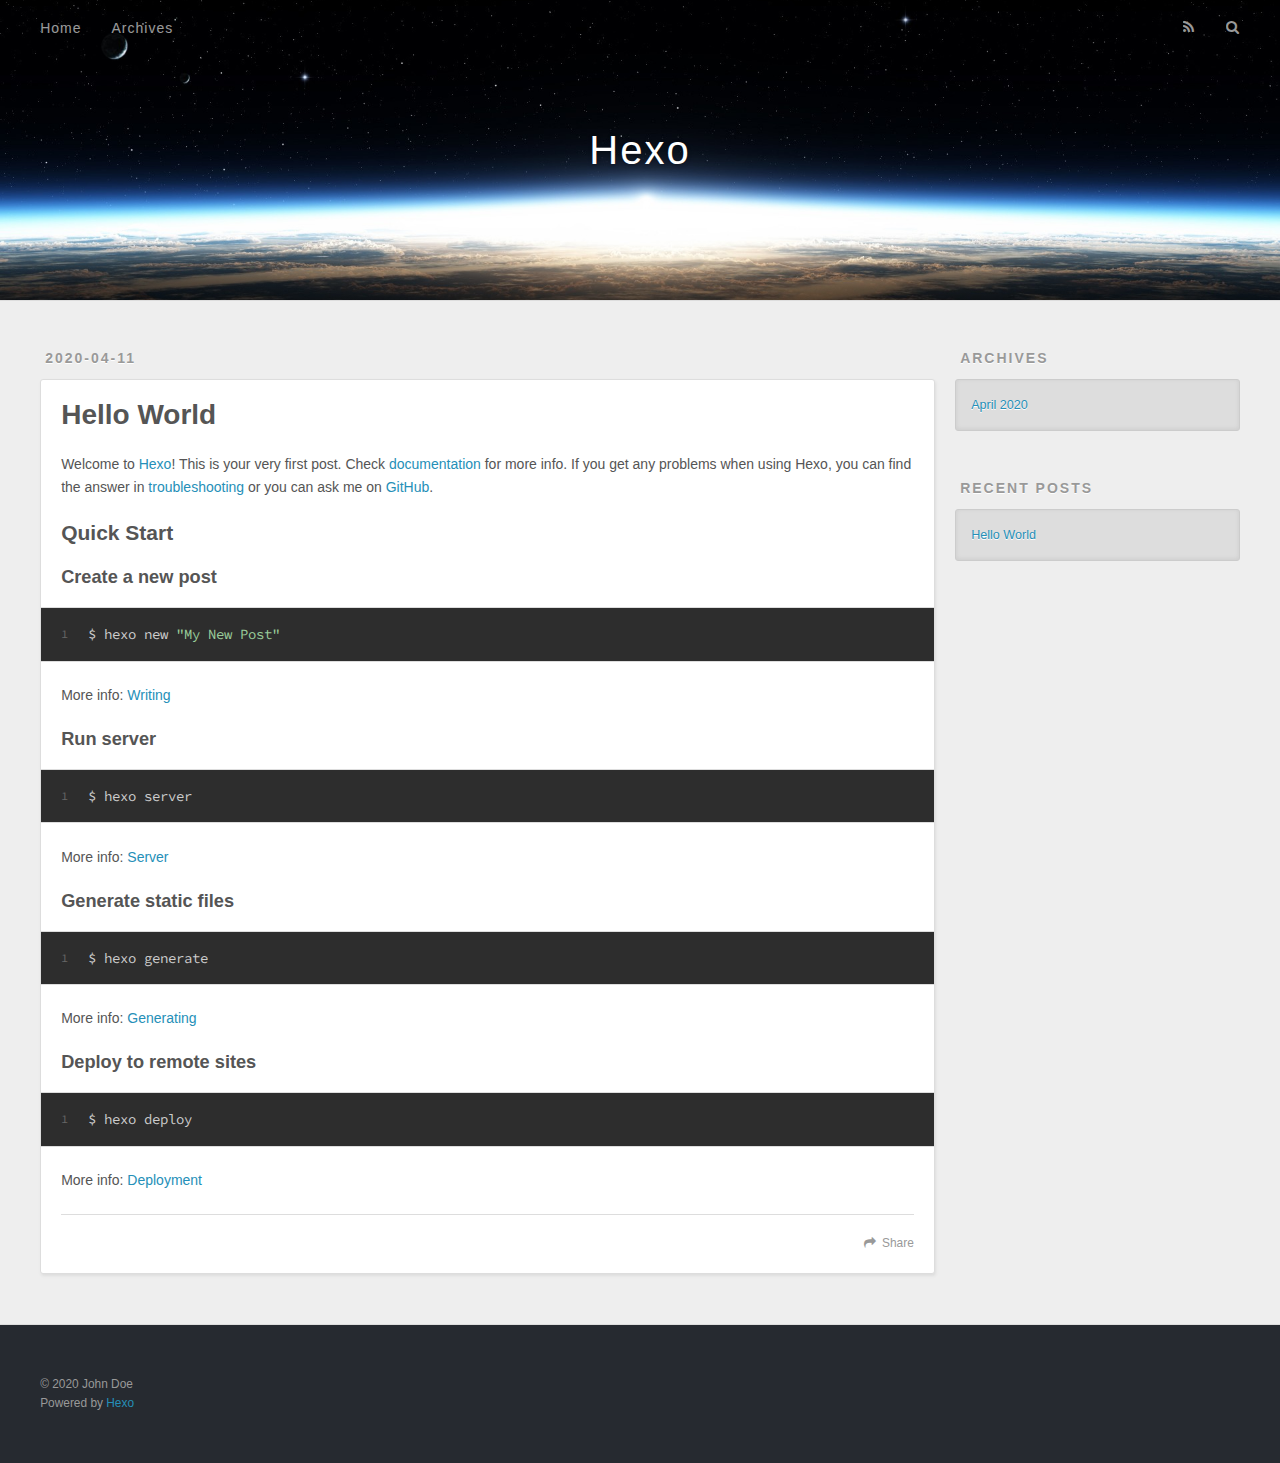
==== index.html @ d0686d0c "Site updated: 2020-04-11 19:12:44" ====
<!DOCTYPE html>
<html>
<head>
  <meta charset="utf-8">
  

  
  <title>Hexo</title>
  <meta name="viewport" content="width=device-width, initial-scale=1, maximum-scale=1">
  <meta property="og:type" content="website">
<meta property="og:title" content="Hexo">
<meta property="og:url" content="http://yoursite.com/index.html">
<meta property="og:site_name" content="Hexo">
<meta property="og:locale" content="en_US">
<meta property="article:author" content="John Doe">
<meta name="twitter:card" content="summary">
  
    <link rel="alternate" href="/atom.xml" title="Hexo" type="application/atom+xml">
  
  
    <link rel="icon" href="/favicon.png">
  
  
    <link href="//fonts.googleapis.com/css?family=Source+Code+Pro" rel="stylesheet" type="text/css">
  
  
<link rel="stylesheet" href="/css/style.css">

<meta name="generator" content="Hexo 4.2.0"></head>

<body>
  <div id="container">
    <div id="wrap">
      <header id="header">
  <div id="banner"></div>
  <div id="header-outer" class="outer">
    <div id="header-title" class="inner">
      <h1 id="logo-wrap">
        <a href="/" id="logo">Hexo</a>
      </h1>
      
    </div>
    <div id="header-inner" class="inner">
      <nav id="main-nav">
        <a id="main-nav-toggle" class="nav-icon"></a>
        
          <a class="main-nav-link" href="/">Home</a>
        
          <a class="main-nav-link" href="/archives">Archives</a>
        
      </nav>
      <nav id="sub-nav">
        
          <a id="nav-rss-link" class="nav-icon" href="/atom.xml" title="RSS Feed"></a>
        
        <a id="nav-search-btn" class="nav-icon" title="Search"></a>
      </nav>
      <div id="search-form-wrap">
        <form action="//google.com/search" method="get" accept-charset="UTF-8" class="search-form"><input type="search" name="q" class="search-form-input" placeholder="Search"><button type="submit" class="search-form-submit">&#xF002;</button><input type="hidden" name="sitesearch" value="http://yoursite.com"></form>
      </div>
    </div>
  </div>
</header>
      <div class="outer">
        <section id="main">
  
    <article id="post-hello-world" class="article article-type-post" itemscope itemprop="blogPost">
  <div class="article-meta">
    <a href="/2020/04/11/hello-world/" class="article-date">
  <time datetime="2020-04-11T10:27:02.263Z" itemprop="datePublished">2020-04-11</time>
</a>
    
  </div>
  <div class="article-inner">
    
    
      <header class="article-header">
        
  
    <h1 itemprop="name">
      <a class="article-title" href="/2020/04/11/hello-world/">Hello World</a>
    </h1>
  

      </header>
    
    <div class="article-entry" itemprop="articleBody">
      
        <p>Welcome to <a href="https://hexo.io/" target="_blank" rel="noopener">Hexo</a>! This is your very first post. Check <a href="https://hexo.io/docs/" target="_blank" rel="noopener">documentation</a> for more info. If you get any problems when using Hexo, you can find the answer in <a href="https://hexo.io/docs/troubleshooting.html" target="_blank" rel="noopener">troubleshooting</a> or you can ask me on <a href="https://github.com/hexojs/hexo/issues" target="_blank" rel="noopener">GitHub</a>.</p>
<h2 id="Quick-Start"><a href="#Quick-Start" class="headerlink" title="Quick Start"></a>Quick Start</h2><h3 id="Create-a-new-post"><a href="#Create-a-new-post" class="headerlink" title="Create a new post"></a>Create a new post</h3><figure class="highlight bash"><table><tr><td class="gutter"><pre><span class="line">1</span><br></pre></td><td class="code"><pre><span class="line">$ hexo new <span class="string">"My New Post"</span></span><br></pre></td></tr></table></figure>

<p>More info: <a href="https://hexo.io/docs/writing.html" target="_blank" rel="noopener">Writing</a></p>
<h3 id="Run-server"><a href="#Run-server" class="headerlink" title="Run server"></a>Run server</h3><figure class="highlight bash"><table><tr><td class="gutter"><pre><span class="line">1</span><br></pre></td><td class="code"><pre><span class="line">$ hexo server</span><br></pre></td></tr></table></figure>

<p>More info: <a href="https://hexo.io/docs/server.html" target="_blank" rel="noopener">Server</a></p>
<h3 id="Generate-static-files"><a href="#Generate-static-files" class="headerlink" title="Generate static files"></a>Generate static files</h3><figure class="highlight bash"><table><tr><td class="gutter"><pre><span class="line">1</span><br></pre></td><td class="code"><pre><span class="line">$ hexo generate</span><br></pre></td></tr></table></figure>

<p>More info: <a href="https://hexo.io/docs/generating.html" target="_blank" rel="noopener">Generating</a></p>
<h3 id="Deploy-to-remote-sites"><a href="#Deploy-to-remote-sites" class="headerlink" title="Deploy to remote sites"></a>Deploy to remote sites</h3><figure class="highlight bash"><table><tr><td class="gutter"><pre><span class="line">1</span><br></pre></td><td class="code"><pre><span class="line">$ hexo deploy</span><br></pre></td></tr></table></figure>

<p>More info: <a href="https://hexo.io/docs/one-command-deployment.html" target="_blank" rel="noopener">Deployment</a></p>

      
    </div>
    <footer class="article-footer">
      <a data-url="http://yoursite.com/2020/04/11/hello-world/" data-id="ck8vhc6ru00006cr75lxv7ji2" class="article-share-link">Share</a>
      
      
    </footer>
  </div>
  
</article>


  


</section>
        
          <aside id="sidebar">
  
    

  
    

  
    
  
    
  <div class="widget-wrap">
    <h3 class="widget-title">Archives</h3>
    <div class="widget">
      <ul class="archive-list"><li class="archive-list-item"><a class="archive-list-link" href="/archives/2020/04/">April 2020</a></li></ul>
    </div>
  </div>


  
    
  <div class="widget-wrap">
    <h3 class="widget-title">Recent Posts</h3>
    <div class="widget">
      <ul>
        
          <li>
            <a href="/2020/04/11/hello-world/">Hello World</a>
          </li>
        
      </ul>
    </div>
  </div>

  
</aside>
        
      </div>
      <footer id="footer">
  
  <div class="outer">
    <div id="footer-info" class="inner">
      &copy; 2020 John Doe<br>
      Powered by <a href="http://hexo.io/" target="_blank">Hexo</a>
    </div>
  </div>
</footer>
    </div>
    <nav id="mobile-nav">
  
    <a href="/" class="mobile-nav-link">Home</a>
  
    <a href="/archives" class="mobile-nav-link">Archives</a>
  
</nav>
    

<script src="//ajax.googleapis.com/ajax/libs/jquery/2.0.3/jquery.min.js"></script>


  
<link rel="stylesheet" href="/fancybox/jquery.fancybox.css">

  
<script src="/fancybox/jquery.fancybox.pack.js"></script>




<script src="/js/script.js"></script>




  </div>
</body>
</html>
---- css/style.css ----
body {
  width: 100%;
}
body:before,
body:after {
  content: "";
  display: table;
}
body:after {
  clear: both;
}
html,
body,
div,
span,
applet,
object,
iframe,
h1,
h2,
h3,
h4,
h5,
h6,
p,
blockquote,
pre,
a,
abbr,
acronym,
address,
big,
cite,
code,
del,
dfn,
em,
img,
ins,
kbd,
q,
s,
samp,
small,
strike,
strong,
sub,
sup,
tt,
var,
dl,
dt,
dd,
ol,
ul,
li,
fieldset,
form,
label,
legend,
table,
caption,
tbody,
tfoot,
thead,
tr,
th,
td {
  margin: 0;
  padding: 0;
  border: 0;
  outline: 0;
  font-weight: inherit;
  font-style: inherit;
  font-family: inherit;
  font-size: 100%;
  vertical-align: baseline;
}
body {
  line-height: 1;
  color: #000;
  background: #fff;
}
ol,
ul {
  list-style: none;
}
table {
  border-collapse: separate;
  border-spacing: 0;
  vertical-align: middle;
}
caption,
th,
td {
  text-align: left;
  font-weight: normal;
  vertical-align: middle;
}
a img {
  border: none;
}
input,
button {
  margin: 0;
  padding: 0;
}
input::-moz-focus-inner,
button::-moz-focus-inner {
  border: 0;
  padding: 0;
}
@font-face {
  font-family: FontAwesome;
  font-style: normal;
  font-weight: normal;
  src: url("fonts/fontawesome-webfont.eot?v=#4.0.3");
  src: url("fonts/fontawesome-webfont.eot?#iefix&v=#4.0.3") format("embedded-opentype"), url("fonts/fontawesome-webfont.woff?v=#4.0.3") format("woff"), url("fonts/fontawesome-webfont.ttf?v=#4.0.3") format("truetype"), url("fonts/fontawesome-webfont.svg#fontawesomeregular?v=#4.0.3") format("svg");
}
html,
body,
#container {
  height: 100%;
}
body {
  background: #eee;
  font: 14px -apple-system, BlinkMacSystemFont, "Segoe UI", "Roboto", "Oxygen", "Ubuntu", "Cantarell", "Fira Sans", "Droid Sans", "Helvetica Neue", sans-serif;
  -webkit-text-size-adjust: 100%;
}
.outer {
  max-width: 1220px;
  margin: 0 auto;
  padding: 0 20px;
}
.outer:before,
.outer:after {
  content: "";
  display: table;
}
.outer:after {
  clear: both;
}
.inner {
  display: inline;
  float: left;
  width: 98.33333333333333%;
  margin: 0 0.833333333333333%;
}
.left,
.alignleft {
  float: left;
}
.right,
.alignright {
  float: right;
}
.clear {
  clear: both;
}
#container {
  position: relative;
}
.mobile-nav-on {
  overflow: hidden;
}
#wrap {
  height: 100%;
  width: 100%;
  position: absolute;
  top: 0;
  left: 0;
  -webkit-transition: 0.2s ease-out;
  -moz-transition: 0.2s ease-out;
  -ms-transition: 0.2s ease-out;
  transition: 0.2s ease-out;
  z-index: 1;
  background: #eee;
}
.mobile-nav-on #wrap {
  left: 280px;
}
@media screen and (min-width: 768px) {
  #main {
    display: inline;
    float: left;
    width: 73.33333333333333%;
    margin: 0 0.833333333333333%;
  }
}
.article-date,
.article-category-link,
.archive-year,
.widget-title {
  text-decoration: none;
  text-transform: uppercase;
  letter-spacing: 2px;
  color: #999;
  margin-bottom: 1em;
  margin-left: 5px;
  line-height: 1em;
  text-shadow: 0 1px #fff;
  font-weight: bold;
}
.article-inner,
.archive-article-inner {
  background: #fff;
  -webkit-box-shadow: 1px 2px 3px #ddd;
  box-shadow: 1px 2px 3px #ddd;
  border: 1px solid #ddd;
  border-radius: 3px;
}
.article-entry h1,
.widget h1 {
  font-size: 2em;
}
.article-entry h2,
.widget h2 {
  font-size: 1.5em;
}
.article-entry h3,
.widget h3 {
  font-size: 1.3em;
}
.article-entry h4,
.widget h4 {
  font-size: 1.2em;
}
.article-entry h5,
.widget h5 {
  font-size: 1em;
}
.article-entry h6,
.widget h6 {
  font-size: 1em;
  color: #999;
}
.article-entry hr,
.widget hr {
  border: 1px dashed #ddd;
}
.article-entry strong,
.widget strong {
  font-weight: bold;
}
.article-entry em,
.widget em,
.article-entry cite,
.widget cite {
  font-style: italic;
}
.article-entry sup,
.widget sup,
.article-entry sub,
.widget sub {
  font-size: 0.75em;
  line-height: 0;
  position: relative;
  vertical-align: baseline;
}
.article-entry sup,
.widget sup {
  top: -0.5em;
}
.article-entry sub,
.widget sub {
  bottom: -0.2em;
}
.article-entry small,
.widget small {
  font-size: 0.85em;
}
.article-entry acronym,
.widget acronym,
.article-entry abbr,
.widget abbr {
  border-bottom: 1px dotted;
}
.article-entry ul,
.widget ul,
.article-entry ol,
.widget ol,
.article-entry dl,
.widget dl {
  margin: 0 20px;
  line-height: 1.6em;
}
.article-entry ul ul,
.widget ul ul,
.article-entry ol ul,
.widget ol ul,
.article-entry ul ol,
.widget ul ol,
.article-entry ol ol,
.widget ol ol {
  margin-top: 0;
  margin-bottom: 0;
}
.article-entry ul,
.widget ul {
  list-style: disc;
}
.article-entry ol,
.widget ol {
  list-style: decimal;
}
.article-entry dt,
.widget dt {
  font-weight: bold;
}
#header {
  height: 300px;
  position: relative;
  border-bottom: 1px solid #ddd;
}
#header:before,
#header:after {
  content: "";
  position: absolute;
  left: 0;
  right: 0;
  height: 40px;
}
#header:before {
  top: 0;
  background: -webkit-linear-gradient(rgba(0,0,0,0.2), transparent);
  background: -moz-linear-gradient(rgba(0,0,0,0.2), transparent);
  background: -ms-linear-gradient(rgba(0,0,0,0.2), transparent);
  background: linear-gradient(rgba(0,0,0,0.2), transparent);
}
#header:after {
  bottom: 0;
  background: -webkit-linear-gradient(transparent, rgba(0,0,0,0.2));
  background: -moz-linear-gradient(transparent, rgba(0,0,0,0.2));
  background: -ms-linear-gradient(transparent, rgba(0,0,0,0.2));
  background: linear-gradient(transparent, rgba(0,0,0,0.2));
}
#header-outer {
  height: 100%;
  position: relative;
}
#header-inner {
  position: relative;
  overflow: hidden;
}
#banner {
  position: absolute;
  top: 0;
  left: 0;
  width: 100%;
  height: 100%;
  background: url("images/banner.jpg") center #000;
  -webkit-background-size: cover;
  -moz-background-size: cover;
  background-size: cover;
  z-index: -1;
}
#header-title {
  text-align: center;
  height: 40px;
  position: absolute;
  top: 50%;
  left: 0;
  margin-top: -20px;
}
#logo,
#subtitle {
  text-decoration: none;
  color: #fff;
  font-weight: 300;
  text-shadow: 0 1px 4px rgba(0,0,0,0.3);
}
#logo {
  font-size: 40px;
  line-height: 40px;
  letter-spacing: 2px;
}
#subtitle {
  font-size: 16px;
  line-height: 16px;
  letter-spacing: 1px;
}
#subtitle-wrap {
  margin-top: 16px;
}
#main-nav {
  float: left;
  margin-left: -15px;
}
.nav-icon,
.main-nav-link {
  float: left;
  color: #fff;
  opacity: 0.6;
  text-decoration: none;
  text-shadow: 0 1px rgba(0,0,0,0.2);
  -webkit-transition: opacity 0.2s;
  -moz-transition: opacity 0.2s;
  -ms-transition: opacity 0.2s;
  transition: opacity 0.2s;
  display: block;
  padding: 20px 15px;
}
.nav-icon:hover,
.main-nav-link:hover {
  opacity: 1;
}
.nav-icon {
  font-family: FontAwesome;
  text-align: center;
  font-size: 14px;
  width: 14px;
  height: 14px;
  padding: 20px 15px;
  position: relative;
  cursor: pointer;
}
.main-nav-link {
  font-weight: 300;
  letter-spacing: 1px;
}
@media screen and (max-width: 479px) {
  .main-nav-link {
    display: none;
  }
}
#main-nav-toggle {
  display: none;
}
#main-nav-toggle:before {
  content: "\f0c9";
}
@media screen and (max-width: 479px) {
  #main-nav-toggle {
    display: block;
  }
}
#sub-nav {
  float: right;
  margin-right: -15px;
}
#nav-rss-link:before {
  content: "\f09e";
}
#nav-search-btn:before {
  content: "\f002";
}
#search-form-wrap {
  position: absolute;
  top: 15px;
  width: 150px;
  height: 30px;
  right: -150px;
  opacity: 0;
  -webkit-transition: 0.2s ease-out;
  -moz-transition: 0.2s ease-out;
  -ms-transition: 0.2s ease-out;
  transition: 0.2s ease-out;
}
#search-form-wrap.on {
  opacity: 1;
  right: 0;
}
@media screen and (max-width: 479px) {
  #search-form-wrap {
    width: 100%;
    right: -100%;
  }
}
.search-form {
  position: absolute;
  top: 0;
  left: 0;
  right: 0;
  background: #fff;
  padding: 5px 15px;
  border-radius: 15px;
  -webkit-box-shadow: 0 0 10px rgba(0,0,0,0.3);
  box-shadow: 0 0 10px rgba(0,0,0,0.3);
}
.search-form-input {
  border: none;
  background: none;
  color: #555;
  width: 100%;
  font: 13px -apple-system, BlinkMacSystemFont, "Segoe UI", "Roboto", "Oxygen", "Ubuntu", "Cantarell", "Fira Sans", "Droid Sans", "Helvetica Neue", sans-serif;
  outline: none;
}
.search-form-input::-webkit-search-results-decoration,
.search-form-input::-webkit-search-cancel-button {
  -webkit-appearance: none;
}
.search-form-submit {
  position: absolute;
  top: 50%;
  right: 10px;
  margin-top: -7px;
  font: 13px FontAwesome;
  border: none;
  background: none;
  color: #bbb;
  cursor: pointer;
}
.search-form-submit:hover,
.search-form-submit:focus {
  color: #777;
}
.article {
  margin: 50px 0;
}
.article-inner {
  overflow: hidden;
}
.article-meta:before,
.article-meta:after {
  content: "";
  display: table;
}
.article-meta:after {
  clear: both;
}
.article-date {
  float: left;
}
.article-category {
  float: left;
  line-height: 1em;
  color: #ccc;
  text-shadow: 0 1px #fff;
  margin-left: 8px;
}
.article-category:before {
  content: "\2022";
}
.article-category-link {
  margin: 0 12px 1em;
}
.article-header {
  padding: 20px 20px 0;
}
.article-title {
  text-decoration: none;
  font-size: 2em;
  font-weight: bold;
  color: #555;
  line-height: 1.1em;
  -webkit-transition: color 0.2s;
  -moz-transition: color 0.2s;
  -ms-transition: color 0.2s;
  transition: color 0.2s;
}
a.article-title:hover {
  color: #258fb8;
}
.article-entry {
  color: #555;
  padding: 0 20px;
}
.article-entry:before,
.article-entry:after {
  content: "";
  display: table;
}
.article-entry:after {
  clear: both;
}
.article-entry p,
.article-entry table {
  line-height: 1.6em;
  margin: 1.6em 0;
}
.article-entry h1,
.article-entry h2,
.article-entry h3,
.article-entry h4,
.article-entry h5,
.article-entry h6 {
  font-weight: bold;
}
.article-entry h1,
.article-entry h2,
.article-entry h3,
.article-entry h4,
.article-entry h5,
.article-entry h6 {
  line-height: 1.1em;
  margin: 1.1em 0;
}
.article-entry a {
  color: #258fb8;
  text-decoration: none;
}
.article-entry a:hover {
  text-decoration: underline;
}
.article-entry ul,
.article-entry ol,
.article-entry dl {
  margin-top: 1.6em;
  margin-bottom: 1.6em;
}
.article-entry img,
.article-entry video {
  max-width: 100%;
  height: auto;
  display: block;
  margin: auto;
}
.article-entry iframe {
  border: none;
}
.article-entry table {
  width: 100%;
  border-collapse: collapse;
  border-spacing: 0;
}
.article-entry th {
  font-weight: bold;
  border-bottom: 3px solid #ddd;
  padding-bottom: 0.5em;
}
.article-entry td {
  border-bottom: 1px solid #ddd;
  padding: 10px 0;
}
.article-entry blockquote {
  font-family: Georgia, "Times New Roman", serif;
  font-size: 1.4em;
  margin: 1.6em 20px;
  text-align: center;
}
.article-entry blockquote footer {
  font-size: 14px;
  margin: 1.6em 0;
  font-family: -apple-system, BlinkMacSystemFont, "Segoe UI", "Roboto", "Oxygen", "Ubuntu", "Cantarell", "Fira Sans", "Droid Sans", "Helvetica Neue", sans-serif;
}
.article-entry blockquote footer cite:before {
  content: "—";
  padding: 0 0.5em;
}
.article-entry .pullquote {
  text-align: left;
  width: 45%;
  margin: 0;
}
.article-entry .pullquote.left {
  margin-left: 0.5em;
  margin-right: 1em;
}
.article-entry .pullquote.right {
  margin-right: 0.5em;
  margin-left: 1em;
}
.article-entry .caption {
  color: #999;
  display: block;
  font-size: 0.9em;
  margin-top: 0.5em;
  position: relative;
  text-align: center;
}
.article-entry .video-container {
  position: relative;
  padding-top: 56.25%;
  height: 0;
  overflow: hidden;
}
.article-entry .video-container iframe,
.article-entry .video-container object,
.article-entry .video-container embed {
  position: absolute;
  top: 0;
  left: 0;
  width: 100%;
  height: 100%;
  margin-top: 0;
}
.article-more-link a {
  display: inline-block;
  line-height: 1em;
  padding: 6px 15px;
  border-radius: 15px;
  background: #eee;
  color: #999;
  text-shadow: 0 1px #fff;
  text-decoration: none;
}
.article-more-link a:hover {
  background: #258fb8;
  color: #fff;
  text-decoration: none;
  text-shadow: 0 1px #1e7293;
}
.article-footer {
  font-size: 0.85em;
  line-height: 1.6em;
  border-top: 1px solid #ddd;
  padding-top: 1.6em;
  margin: 0 20px 20px;
}
.article-footer:before,
.article-footer:after {
  content: "";
  display: table;
}
.article-footer:after {
  clear: both;
}
.article-footer a {
  color: #999;
  text-decoration: none;
}
.article-footer a:hover {
  color: #555;
}
.article-tag-list-item {
  float: left;
  margin-right: 10px;
}
.article-tag-list-link:before {
  content: "#";
}
.article-comment-link {
  float: right;
}
.article-comment-link:before {
  content: "\f075";
  font-family: FontAwesome;
  padding-right: 8px;
}
.article-share-link {
  cursor: pointer;
  float: right;
  margin-left: 20px;
}
.article-share-link:before {
  content: "\f064";
  font-family: FontAwesome;
  padding-right: 6px;
}
#article-nav {
  position: relative;
}
#article-nav:before,
#article-nav:after {
  content: "";
  display: table;
}
#article-nav:after {
  clear: both;
}
@media screen and (min-width: 768px) {
  #article-nav {
    margin: 50px 0;
  }
  #article-nav:before {
    width: 8px;
    height: 8px;
    position: absolute;
    top: 50%;
    left: 50%;
    margin-top: -4px;
    margin-left: -4px;
    content: "";
    border-radius: 50%;
    background: #ddd;
    -webkit-box-shadow: 0 1px 2px #fff;
    box-shadow: 0 1px 2px #fff;
  }
}
.article-nav-link-wrap {
  text-decoration: none;
  text-shadow: 0 1px #fff;
  color: #999;
  -webkit-box-sizing: border-box;
  -moz-box-sizing: border-box;
  box-sizing: border-box;
  margin-top: 50px;
  text-align: center;
  display: block;
}
.article-nav-link-wrap:hover {
  color: #555;
}
@media screen and (min-width: 768px) {
  .article-nav-link-wrap {
    width: 50%;
    margin-top: 0;
  }
}
@media screen and (min-width: 768px) {
  #article-nav-newer {
    float: left;
    text-align: right;
    padding-right: 20px;
  }
}
@media screen and (min-width: 768px) {
  #article-nav-older {
    float: right;
    text-align: left;
    padding-left: 20px;
  }
}
.article-nav-caption {
  text-transform: uppercase;
  letter-spacing: 2px;
  color: #ddd;
  line-height: 1em;
  font-weight: bold;
}
#article-nav-newer .article-nav-caption {
  margin-right: -2px;
}
.article-nav-title {
  font-size: 0.85em;
  line-height: 1.6em;
  margin-top: 0.5em;
}
.article-share-box {
  position: absolute;
  display: none;
  background: #fff;
  -webkit-box-shadow: 1px 2px 10px rgba(0,0,0,0.2);
  box-shadow: 1px 2px 10px rgba(0,0,0,0.2);
  border-radius: 3px;
  margin-left: -145px;
  overflow: hidden;
  z-index: 1;
}
.article-share-box.on {
  display: block;
}
.article-share-input {
  width: 100%;
  background: none;
  -webkit-box-sizing: border-box;
  -moz-box-sizing: border-box;
  box-sizing: border-box;
  font: 14px -apple-system, BlinkMacSystemFont, "Segoe UI", "Roboto", "Oxygen", "Ubuntu", "Cantarell", "Fira Sans", "Droid Sans", "Helvetica Neue", sans-serif;
  padding: 0 15px;
  color: #555;
  outline: none;
  border: 1px solid #ddd;
  border-radius: 3px 3px 0 0;
  height: 36px;
  line-height: 36px;
}
.article-share-links {
  background: #eee;
}
.article-share-links:before,
.article-share-links:after {
  content: "";
  display: table;
}
.article-share-links:after {
  clear: both;
}
.article-share-twitter,
.article-share-facebook,
.article-share-pinterest,
.article-share-google {
  width: 50px;
  height: 36px;
  display: block;
  float: left;
  position: relative;
  color: #999;
  text-shadow: 0 1px #fff;
}
.article-share-twitter:before,
.article-share-facebook:before,
.article-share-pinterest:before,
.article-share-google:before {
  font-size: 20px;
  font-family: FontAwesome;
  width: 20px;
  height: 20px;
  position: absolute;
  top: 50%;
  left: 50%;
  margin-top: -10px;
  margin-left: -10px;
  text-align: center;
}
.article-share-twitter:hover,
.article-share-facebook:hover,
.article-share-pinterest:hover,
.article-share-google:hover {
  color: #fff;
}
.article-share-twitter:before {
  content: "\f099";
}
.article-share-twitter:hover {
  background: #00aced;
  text-shadow: 0 1px #008abe;
}
.article-share-facebook:before {
  content: "\f09a";
}
.article-share-facebook:hover {
  background: #3b5998;
  text-shadow: 0 1px #2f477a;
}
.article-share-pinterest:before {
  content: "\f0d2";
}
.article-share-pinterest:hover {
  background: #cb2027;
  text-shadow: 0 1px #a21a1f;
}
.article-share-google:before {
  content: "\f0d5";
}
.article-share-google:hover {
  background: #dd4b39;
  text-shadow: 0 1px #be3221;
}
.article-gallery {
  background: #000;
  position: relative;
}
.article-gallery-photos {
  position: relative;
  overflow: hidden;
}
.article-gallery-img {
  display: none;
  max-width: 100%;
}
.article-gallery-img:first-child {
  display: block;
}
.article-gallery-img.loaded {
  position: absolute;
  display: block;
}
.article-gallery-img img {
  display: block;
  max-width: 100%;
  margin: 0 auto;
}
#comments {
  background: #fff;
  -webkit-box-shadow: 1px 2px 3px #ddd;
  box-shadow: 1px 2px 3px #ddd;
  padding: 20px;
  border: 1px solid #ddd;
  border-radius: 3px;
  margin: 50px 0;
}
#comments a {
  color: #258fb8;
}
.archives-wrap {
  margin: 50px 0;
}
.archives:before,
.archives:after {
  content: "";
  display: table;
}
.archives:after {
  clear: both;
}
.archive-year-wrap {
  margin-bottom: 1em;
}
.archives {
  -webkit-column-gap: 10px;
  -moz-column-gap: 10px;
  column-gap: 10px;
}
@media screen and (min-width: 480px) and (max-width: 767px) {
  .archives {
    -webkit-column-count: 2;
    -moz-column-count: 2;
    column-count: 2;
  }
}
@media screen and (min-width: 768px) {
  .archives {
    -webkit-column-count: 3;
    -moz-column-count: 3;
    column-count: 3;
  }
}
.archive-article {
  -webkit-column-break-inside: avoid;
  page-break-inside: avoid;
  overflow: hidden;
  break-inside: avoid-column;
}
.archive-article-inner {
  padding: 10px;
  margin-bottom: 15px;
}
.archive-article-title {
  text-decoration: none;
  font-weight: bold;
  color: #555;
  -webkit-transition: color 0.2s;
  -moz-transition: color 0.2s;
  -ms-transition: color 0.2s;
  transition: color 0.2s;
  line-height: 1.6em;
}
.archive-article-title:hover {
  color: #258fb8;
}
.archive-article-footer {
  margin-top: 1em;
}
.archive-article-date {
  color: #999;
  text-decoration: none;
  font-size: 0.85em;
  line-height: 1em;
  margin-bottom: 0.5em;
  display: block;
}
#page-nav {
  margin: 50px auto;
  background: #fff;
  -webkit-box-shadow: 1px 2px 3px #ddd;
  box-shadow: 1px 2px 3px #ddd;
  border: 1px solid #ddd;
  border-radius: 3px;
  text-align: center;
  color: #999;
  overflow: hidden;
}
#page-nav:before,
#page-nav:after {
  content: "";
  display: table;
}
#page-nav:after {
  clear: both;
}
#page-nav a,
#page-nav span {
  padding: 10px 20px;
  line-height: 1;
  height: 2ex;
}
#page-nav a {
  color: #999;
  text-decoration: none;
}
#page-nav a:hover {
  background: #999;
  color: #fff;
}
#page-nav .prev {
  float: left;
}
#page-nav .next {
  float: right;
}
#page-nav .page-number {
  display: inline-block;
}
@media screen and (max-width: 479px) {
  #page-nav .page-number {
    display: none;
  }
}
#page-nav .current {
  color: #555;
  font-weight: bold;
}
#page-nav .space {
  color: #ddd;
}
#footer {
  background: #262a30;
  padding: 50px 0;
  border-top: 1px solid #ddd;
  color: #999;
}
#footer a {
  color: #258fb8;
  text-decoration: none;
}
#footer a:hover {
  text-decoration: underline;
}
#footer-info {
  line-height: 1.6em;
  font-size: 0.85em;
}
.article-entry pre,
.article-entry .highlight {
  background: #2d2d2d;
  margin: 0 -20px;
  padding: 15px 20px;
  border-style: solid;
  border-color: #ddd;
  border-width: 1px 0;
  overflow: auto;
  color: #ccc;
  line-height: 22.400000000000002px;
}
.article-entry .highlight .gutter pre,
.article-entry .gist .gist-file .gist-data .line-numbers {
  color: #666;
  font-size: 0.85em;
}
.article-entry pre,
.article-entry code {
  font-family: "Source Code Pro", Consolas, Monaco, Menlo, Consolas, monospace;
}
.article-entry code {
  background: #eee;
  text-shadow: 0 1px #fff;
  padding: 0 0.3em;
}
.article-entry pre code {
  background: none;
  text-shadow: none;
  padding: 0;
}
.article-entry .highlight pre {
  border: none;
  margin: 0;
  padding: 0;
}
.article-entry .highlight table {
  margin: 0;
  width: auto;
}
.article-entry .highlight td {
  border: none;
  padding: 0;
}
.article-entry .highlight figcaption {
  font-size: 0.85em;
  color: #999;
  line-height: 1em;
  margin-bottom: 1em;
}
.article-entry .highlight figcaption:before,
.article-entry .highlight figcaption:after {
  content: "";
  display: table;
}
.article-entry .highlight figcaption:after {
  clear: both;
}
.article-entry .highlight figcaption a {
  float: right;
}
.article-entry .highlight .gutter pre {
  text-align: right;
  padding-right: 20px;
}
.article-entry .highlight .line {
  height: 22.400000000000002px;
}
.article-entry .highlight .line.marked {
  background: #515151;
}
.article-entry .gist {
  margin: 0 -20px;
  border-style: solid;
  border-color: #ddd;
  border-width: 1px 0;
  background: #2d2d2d;
  padding: 15px 20px 15px 0;
}
.article-entry .gist .gist-file {
  border: none;
  font-family: "Source Code Pro", Consolas, Monaco, Menlo, Consolas, monospace;
  margin: 0;
}
.article-entry .gist .gist-file .gist-data {
  background: none;
  border: none;
}
.article-entry .gist .gist-file .gist-data .line-numbers {
  background: none;
  border: none;
  padding: 0 20px 0 0;
}
.article-entry .gist .gist-file .gist-data .line-data {
  padding: 0 !important;
}
.article-entry .gist .gist-file .highlight {
  margin: 0;
  padding: 0;
  border: none;
}
.article-entry .gist .gist-file .gist-meta {
  background: #2d2d2d;
  color: #999;
  font: 0.85em -apple-system, BlinkMacSystemFont, "Segoe UI", "Roboto", "Oxygen", "Ubuntu", "Cantarell", "Fira Sans", "Droid Sans", "Helvetica Neue", sans-serif;
  text-shadow: 0 0;
  padding: 0;
  margin-top: 1em;
  margin-left: 20px;
}
.article-entry .gist .gist-file .gist-meta a {
  color: #258fb8;
  font-weight: normal;
}
.article-entry .gist .gist-file .gist-meta a:hover {
  text-decoration: underline;
}
pre .comment,
pre .title {
  color: #999;
}
pre .variable,
pre .attribute,
pre .tag,
pre .regexp,
pre .ruby .constant,
pre .xml .tag .title,
pre .xml .pi,
pre .xml .doctype,
pre .html .doctype,
pre .css .id,
pre .css .class,
pre .css .pseudo {
  color: #f2777a;
}
pre .number,
pre .preprocessor,
pre .built_in,
pre .literal,
pre .params,
pre .constant {
  color: #f99157;
}
pre .class,
pre .ruby .class .title,
pre .css .rules .attribute {
  color: #9c9;
}
pre .string,
pre .value,
pre .inheritance,
pre .header,
pre .ruby .symbol,
pre .xml .cdata {
  color: #9c9;
}
pre .css .hexcolor {
  color: #6cc;
}
pre .function,
pre .python .decorator,
pre .python .title,
pre .ruby .function .title,
pre .ruby .title .keyword,
pre .perl .sub,
pre .javascript .title,
pre .coffeescript .title {
  color: #69c;
}
pre .keyword,
pre .javascript .function {
  color: #c9c;
}
@media screen and (max-width: 479px) {
  #mobile-nav {
    position: absolute;
    top: 0;
    left: 0;
    width: 280px;
    height: 100%;
    background: #191919;
    border-right: 1px solid #fff;
  }
}
@media screen and (max-width: 479px) {
  .mobile-nav-link {
    display: block;
    color: #999;
    text-decoration: none;
    padding: 15px 20px;
    font-weight: bold;
  }
  .mobile-nav-link:hover {
    color: #fff;
  }
}
@media screen and (min-width: 768px) {
  #sidebar {
    display: inline;
    float: left;
    width: 23.333333333333332%;
    margin: 0 0.833333333333333%;
  }
}
.widget-wrap {
  margin: 50px 0;
}
.widget {
  color: #777;
  text-shadow: 0 1px #fff;
  background: #ddd;
  -webkit-box-shadow: 0 -1px 4px #ccc inset;
  box-shadow: 0 -1px 4px #ccc inset;
  border: 1px solid #ccc;
  padding: 15px;
  border-radius: 3px;
}
.widget a {
  color: #258fb8;
  text-decoration: none;
}
.widget a:hover {
  text-decoration: underline;
}
.widget ul ul,
.widget ol ul,
.widget dl ul,
.widget ul ol,
.widget ol ol,
.widget dl ol,
.widget ul dl,
.widget ol dl,
.widget dl dl {
  margin-left: 15px;
  list-style: disc;
}
.widget {
  line-height: 1.6em;
  word-wrap: break-word;
  font-size: 0.9em;
}
.widget ul,
.widget ol {
  list-style: none;
  margin: 0;
}
.widget ul ul,
.widget ol ul,
.widget ul ol,
.widget ol ol {
  margin: 0 20px;
}
.widget ul ul,
.widget ol ul {
  list-style: disc;
}
.widget ul ol,
.widget ol ol {
  list-style: decimal;
}
.category-list-count,
.tag-list-count,
.archive-list-count {
  padding-left: 5px;
  color: #999;
  font-size: 0.85em;
}
.category-list-count:before,
.tag-list-count:before,
.archive-list-count:before {
  content: "(";
}
.category-list-count:after,
.tag-list-count:after,
.archive-list-count:after {
  content: ")";
}
.tagcloud a {
  margin-right: 5px;
  display: inline-block;
}
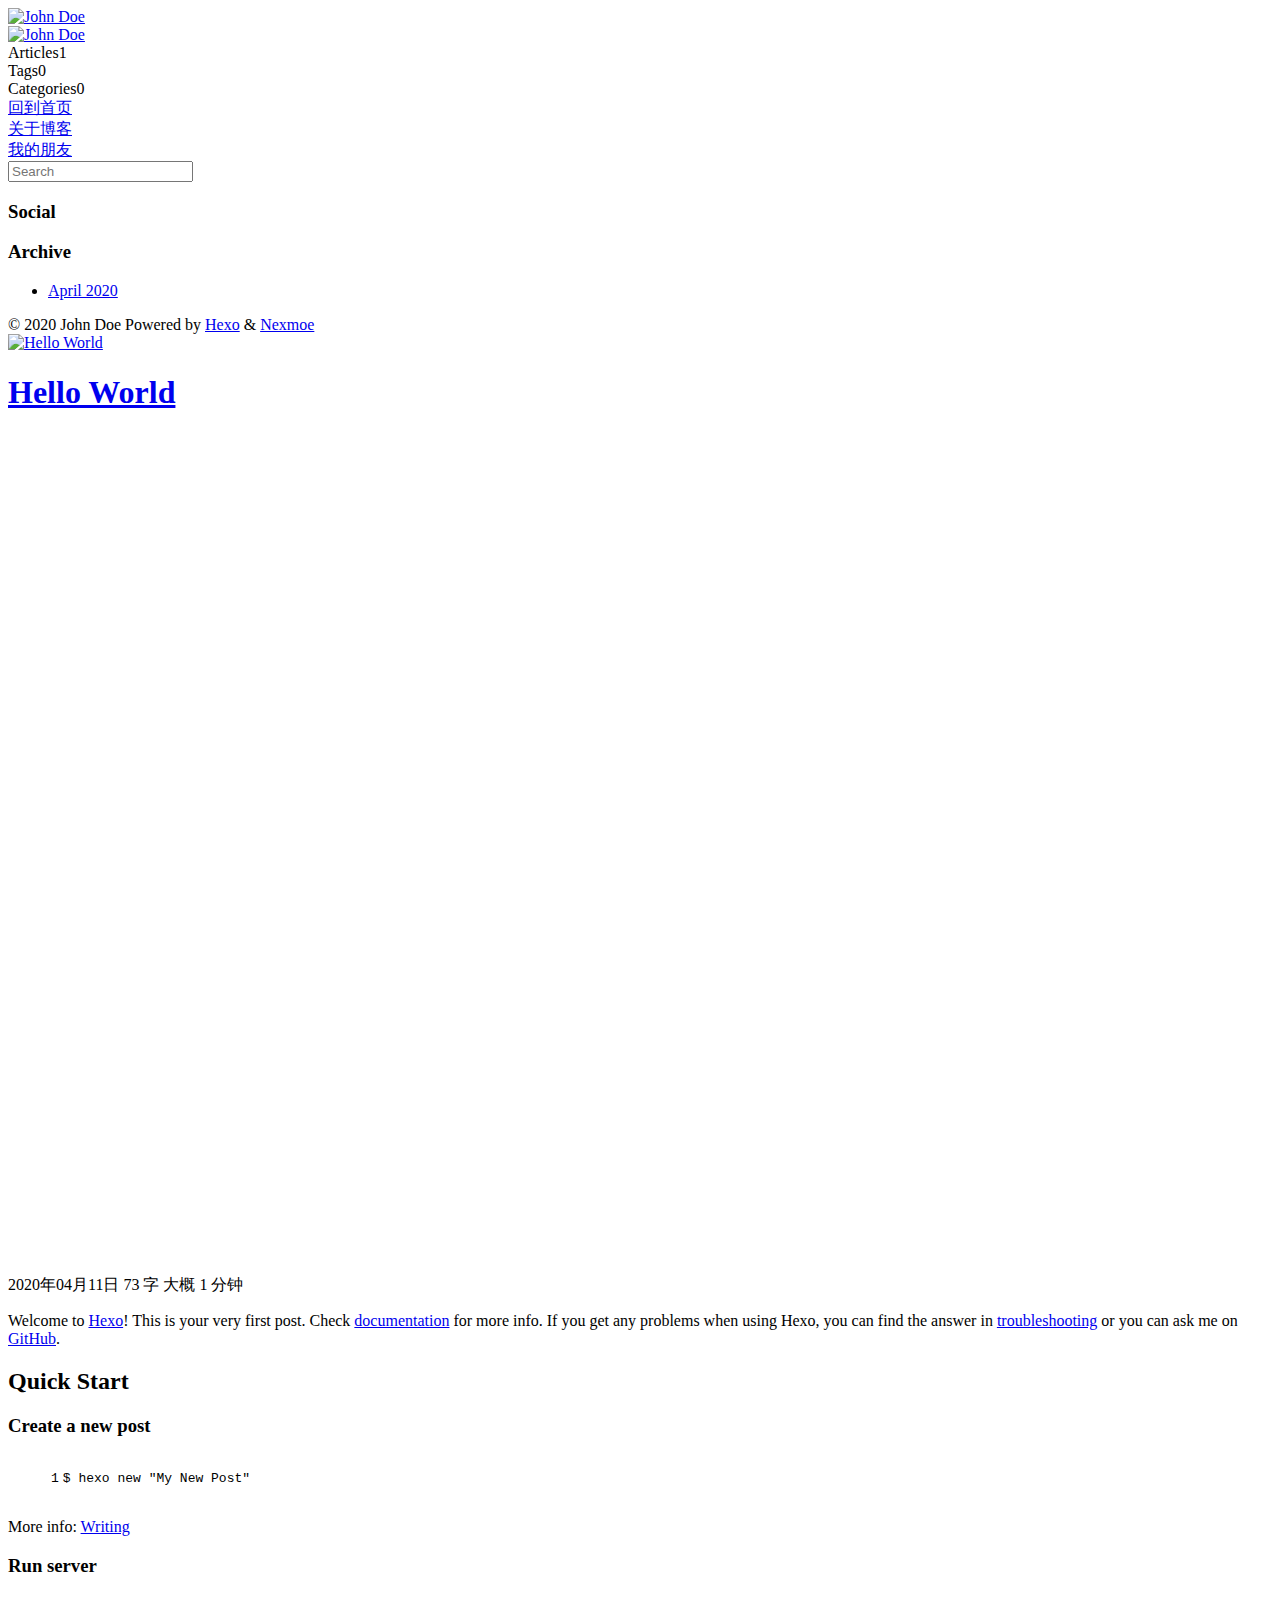
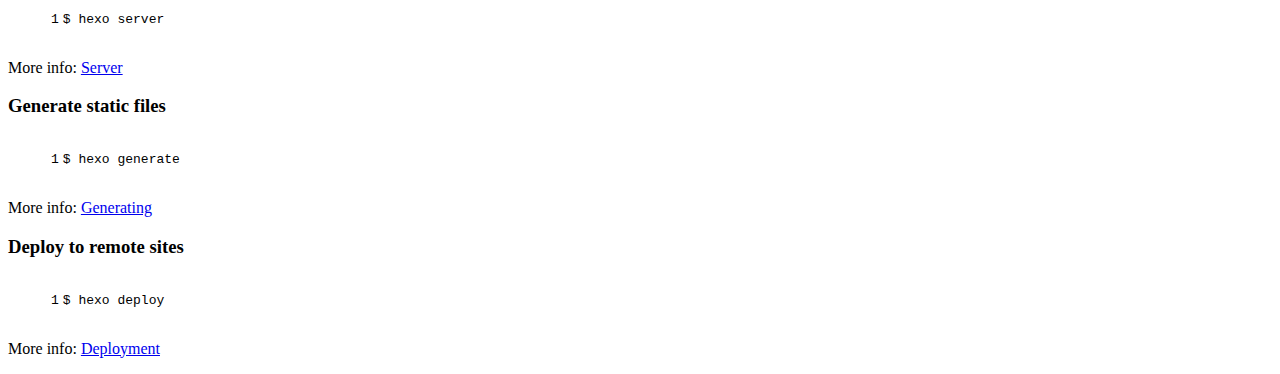
==== commit 1e931645: "Site updated: 2020-04-11 21:08:13" ====
--- a/index.html
+++ b/index.html
@@ -1,12 +1,17 @@
 <!DOCTYPE html>
-<html>
+
+<html lang="en">
+
 <head>
-  <meta charset="utf-8">
+  
+  <title>Hexo</title>
+  <meta charset="UTF-8">
+  <meta name="description" content="">
+  <meta name="viewport" content="width=device-width, initial-scale=1, maximum-scale=5">
+  
   
 
-  
-  <title>Hexo</title>
-  <meta name="viewport" content="width=device-width, initial-scale=1, maximum-scale=1">
+  <link rel="shortcut icon" href="/favicon.ico" type="image/png" />
   <meta property="og:type" content="website">
 <meta property="og:title" content="Hexo">
 <meta property="og:url" content="http://yoursite.com/index.html">
@@ -14,79 +19,129 @@
 <meta property="og:locale" content="en_US">
 <meta property="article:author" content="John Doe">
 <meta name="twitter:card" content="summary">
+  <link rel="stylesheet" href="https://cdn.jsdelivr.net/combine/gh/nexmoe/nexmoe.github.io@latest/css/style.css,npm/highlight.js@9.15.8/styles/atom-one-dark.css,gh/nexmoe/nexmoe.github.io@latest/lib/mdui_043tiny/css/mdui.css,gh/nexmoe/nexmoe.github.io@latest/lib/iconfont/iconfont.css" crossorigin>
   
-    <link rel="alternate" href="/atom.xml" title="Hexo" type="application/atom+xml">
+  <!--<link rel="stylesheet" href="/css/style.css?v=1586610458518">-->
+
+  
+<meta name="generator" content="Hexo 4.2.0"></head>
+
+<body class="mdui-drawer-body-left">
+  
+  <div id="nexmoe-background">
+    <div class="nexmoe-bg" style="background-image: url(https://cdn.jsdelivr.net/gh/nexmoe/nexmoe.github.io@latest/images/cover/5c3aec85a4343.jpg)"></div>
+    <div class="mdui-appbar mdui-shadow-0">
+      <div class="mdui-toolbar">
+        <a mdui-drawer="{target: '#drawer', swipe: true}" title="menu" class="mdui-btn mdui-btn-icon mdui-ripple"><i class="mdui-icon nexmoefont icon-menu"></i></a>
+        <div class="mdui-toolbar-spacer"></div>
+        <!--<a href="javascript:;" class="mdui-btn mdui-btn-icon"><i class="mdui-icon material-icons">search</i></a>-->
+        <a href="/" title="John Doe" class="mdui-btn mdui-btn-icon"><img src="https://cdn.jsdelivr.net/gh/nexmoe/nexmoe.github.io@latest/images/avatar.png" alt="John Doe"></a>
+       </div>
+    </div>
+  </div>
+  <div id="nexmoe-header">
+      <div class="nexmoe-drawer mdui-drawer" id="drawer">
+    <div class="nexmoe-avatar mdui-ripple">
+        <a href="/" title="John Doe">
+            <img src="https://cdn.jsdelivr.net/gh/nexmoe/nexmoe.github.io@latest/images/avatar.png" alt="John Doe" alt="John Doe">
+        </a>
+    </div>
+    <div class="nexmoe-count">
+        <div><span>Articles</span>1</div>
+        <div><span>Tags</span>0</div>
+        <div><span>Categories</span>0</div>
+    </div>
+    <div class="nexmoe-list mdui-list" mdui-collapse="{accordion: true}">
+        
+        <a class="nexmoe-list-item mdui-list-item mdui-ripple" href="/" title="回到首页">
+            <i class="mdui-list-item-icon nexmoefont icon-home"></i>
+            <div class="mdui-list-item-content">
+                回到首页
+            </div>
+        </a>
+        
+        <a class="nexmoe-list-item mdui-list-item mdui-ripple" href="/about.html" title="关于博客">
+            <i class="mdui-list-item-icon nexmoefont icon-info-circle"></i>
+            <div class="mdui-list-item-content">
+                关于博客
+            </div>
+        </a>
+        
+        <a class="nexmoe-list-item mdui-list-item mdui-ripple" href="/PY.html" title="我的朋友">
+            <i class="mdui-list-item-icon nexmoefont icon-unorderedlist"></i>
+            <div class="mdui-list-item-content">
+                我的朋友
+            </div>
+        </a>
+        
+    </div>
+    <aside id="nexmoe-sidebar">
+  
+  <div class="nexmoe-widget-wrap">
+    <div class="nexmoe-widget nexmoe-search">
+        <form id="search_form" action_e="https://cn.bing.com/search?q=site:nexmoe.com" onsubmit="return search();">
+            <label><input id="search_value" name="q" type="search" placeholder="Search"></label>
+        </form>
+    </div>
+</div>
+  
+  <div class="nexmoe-widget-wrap">
+    <h3 class="nexmoe-widget-title">Social</h3>
+    <div class="nexmoe-widget nexmoe-social">
+        <a class="mdui-ripple" href="https://space.bilibili.com/20238211" target="_blank" mdui-tooltip="{content: '哔哩哔哩'}" style="color: rgb(231, 106, 141);background-color: rgba(231, 106, 141, .15);">
+            <i class="nexmoefont icon-bilibili"></i>
+        </a><a class="mdui-ripple" href="https://github.com/nexmoe/" target="_blank" mdui-tooltip="{content: 'GitHub'}" style="color: rgb(25, 23, 23);background-color: rgba(25, 23, 23, .15);">
+            <i class="nexmoefont icon-github"></i>
+        </a>
+    </div>
+</div>
   
   
-    <link rel="icon" href="/favicon.png">
+
   
   
-    <link href="//fonts.googleapis.com/css?family=Source+Code+Pro" rel="stylesheet" type="text/css">
   
   
-<link rel="stylesheet" href="/css/style.css">
-
-<meta name="generator" content="Hexo 4.2.0"></head>
-
-<body>
-  <div id="container">
-    <div id="wrap">
-      <header id="header">
-  <div id="banner"></div>
-  <div id="header-outer" class="outer">
-    <div id="header-title" class="inner">
-      <h1 id="logo-wrap">
-        <a href="/" id="logo">Hexo</a>
-      </h1>
-      
-    </div>
-    <div id="header-inner" class="inner">
-      <nav id="main-nav">
-        <a id="main-nav-toggle" class="nav-icon"></a>
-        
-          <a class="main-nav-link" href="/">Home</a>
-        
-          <a class="main-nav-link" href="/archives">Archives</a>
-        
-      </nav>
-      <nav id="sub-nav">
-        
-          <a id="nav-rss-link" class="nav-icon" href="/atom.xml" title="RSS Feed"></a>
-        
-        <a id="nav-search-btn" class="nav-icon" title="Search"></a>
-      </nav>
-      <div id="search-form-wrap">
-        <form action="//google.com/search" method="get" accept-charset="UTF-8" class="search-form"><input type="search" name="q" class="search-form-input" placeholder="Search"><button type="submit" class="search-form-submit">&#xF002;</button><input type="hidden" name="sitesearch" value="http://yoursite.com"></form>
-      </div>
+  <div class="nexmoe-widget-wrap">
+    <h3 class="nexmoe-widget-title">Archive</h3>
+    <div class="nexmoe-widget">
+      <ul class="archive-list"><li class="archive-list-item"><a class="archive-list-link" href="/archives/2020/04/">April 2020</a></li></ul>
     </div>
   </div>
-</header>
-      <div class="outer">
-        <section id="main">
+
+
   
-    <article id="post-hello-world" class="article article-type-post" itemscope itemprop="blogPost">
-  <div class="article-meta">
-    <a href="/2020/04/11/hello-world/" class="article-date">
-  <time datetime="2020-04-11T10:27:02.263Z" itemprop="datePublished">2020-04-11</time>
-</a>
+</aside>
+    <div class="nexmoe-copyright">
+        &copy; 2020 John Doe
+        Powered by <a href="http://hexo.io/" target="_blank">Hexo</a>
+        & <a href="https://nexmoe.com/hexo-theme-nexmoe.html" target="_blank">Nexmoe</a>
+    </div>
+</div><!-- .nexmoe-drawer -->
+  </div>
+  <div id="nexmoe-content">
+    <div class="nexmoe-primary">
+        <section class="nexmoe-posts">
     
-  </div>
-  <div class="article-inner">
-    
-    
-      <header class="article-header">
-        
-  
-    <h1 itemprop="name">
-      <a class="article-title" href="/2020/04/11/hello-world/">Hello World</a>
-    </h1>
-  
+    <div class="nexmoe-post">
+        <a href="/2020/04/11/hello-world/">
+            
+                <div class="nexmoe-post-cover mdui-ripple" style="padding-bottom: 66.66666666666666%;"> 
+                    <img data-src="https://cdn.jsdelivr.net/gh/nexmoe/nexmoe.github.io@latest/images/cover/5c3aec85a4343.jpg" data-sizes="auto" alt="Hello World" class="lazyload">
+                    <h1>Hello World</h1>
+                </div>
+            
+        </a>
 
-      </header>
-    
-    <div class="article-entry" itemprop="articleBody">
-      
-        <p>Welcome to <a href="https://hexo.io/" target="_blank" rel="noopener">Hexo</a>! This is your very first post. Check <a href="https://hexo.io/docs/" target="_blank" rel="noopener">documentation</a> for more info. If you get any problems when using Hexo, you can find the answer in <a href="https://hexo.io/docs/troubleshooting.html" target="_blank" rel="noopener">troubleshooting</a> or you can ask me on <a href="https://github.com/hexojs/hexo/issues" target="_blank" rel="noopener">GitHub</a>.</p>
+        <div class="nexmoe-post-meta">
+            <a><i class="nexmoefont icon-calendar-fill"></i>2020年04月11日</a>
+            <a><i class="nexmoefont icon-areachart"></i>73 字</a>
+            <a><i class="nexmoefont icon-time-circle-fill"></i>大概 1 分钟</a>
+        </div>
+
+        <article>
+            
+                <p>Welcome to <a href="https://hexo.io/" target="_blank" rel="noopener">Hexo</a>! This is your very first post. Check <a href="https://hexo.io/docs/" target="_blank" rel="noopener">documentation</a> for more info. If you get any problems when using Hexo, you can find the answer in <a href="https://hexo.io/docs/troubleshooting.html" target="_blank" rel="noopener">troubleshooting</a> or you can ask me on <a href="https://github.com/hexojs/hexo/issues" target="_blank" rel="noopener">GitHub</a>.</p>
 <h2 id="Quick-Start"><a href="#Quick-Start" class="headerlink" title="Quick Start"></a>Quick Start</h2><h3 id="Create-a-new-post"><a href="#Create-a-new-post" class="headerlink" title="Create a new post"></a>Create a new post</h3><figure class="highlight bash"><table><tr><td class="gutter"><pre><span class="line">1</span><br></pre></td><td class="code"><pre><span class="line">$ hexo new <span class="string">"My New Post"</span></span><br></pre></td></tr></table></figure>
 
 <p>More info: <a href="https://hexo.io/docs/writing.html" target="_blank" rel="noopener">Writing</a></p>
@@ -100,97 +155,29 @@
 
 <p>More info: <a href="https://hexo.io/docs/one-command-deployment.html" target="_blank" rel="noopener">Deployment</a></p>
 
-      
+            
+        </article>
     </div>
-    <footer class="article-footer">
-      <a data-url="http://yoursite.com/2020/04/11/hello-world/" data-id="ck8vhc6ru00006cr75lxv7ji2" class="article-share-link">Share</a>
-      
-      
-    </footer>
+    
+</section>
+
+    </div>
   </div>
-  
-</article>
+  <script src="https://cdn.jsdelivr.net/combine/npm/lazysizes@5.1.0/lazysizes.min.js,gh/highlightjs/cdn-release@9.15.8/build/highlight.min.js,npm/mdui@0.4.3/dist/js/mdui.min.js,gh/nexmoe/nexmoe.github.io@latest/js/app.js"></script>
+<script>hljs.initHighlightingOnLoad();</script>
+<!--<script src="/js/app.js?v=1586610458519"></script>-->
+
+
+    <script src="https://cdn.jsdelivr.net/gh/xtaodada/xtaodada.github.io@0.0.2/copy.js"></script>
+
 
 
   
 
 
-</section>
-        
-          <aside id="sidebar">
-  
-    
-
-  
-    
-
-  
-    
-  
-    
-  <div class="widget-wrap">
-    <h3 class="widget-title">Archives</h3>
-    <div class="widget">
-      <ul class="archive-list"><li class="archive-list-item"><a class="archive-list-link" href="/archives/2020/04/">April 2020</a></li></ul>
-    </div>
-  </div>
-
-
-  
-    
-  <div class="widget-wrap">
-    <h3 class="widget-title">Recent Posts</h3>
-    <div class="widget">
-      <ul>
-        
-          <li>
-            <a href="/2020/04/11/hello-world/">Hello World</a>
-          </li>
-        
-      </ul>
-    </div>
-  </div>
-
-  
-</aside>
-        
-      </div>
-      <footer id="footer">
-  
-  <div class="outer">
-    <div id="footer-info" class="inner">
-      &copy; 2020 John Doe<br>
-      Powered by <a href="http://hexo.io/" target="_blank">Hexo</a>
-    </div>
-  </div>
-</footer>
-    </div>
-    <nav id="mobile-nav">
-  
-    <a href="/" class="mobile-nav-link">Home</a>
-  
-    <a href="/archives" class="mobile-nav-link">Archives</a>
-  
-</nav>
-    
-
-<script src="//ajax.googleapis.com/ajax/libs/jquery/2.0.3/jquery.min.js"></script>
-
-
-  
-<link rel="stylesheet" href="/fancybox/jquery.fancybox.css">
-
-  
-<script src="/fancybox/jquery.fancybox.pack.js"></script>
 
 
 
+</body>
 
-<script src="/js/script.js"></script>
-
-
-
-
-  </div>
-</body>
-</html>+</html>
--- a/css/style.css
+++ b/css/style.css
@@ -1,1374 +1,1057 @@
+*,
+*::after,
+*::before {
+  box-sizing: border-box;
+}
+a {
+  text-decoration: none;
+}
 body {
+  max-width: 1200px;
+  margin: auto !important;
+}
+#nexmoe-background .nexmoe-bg {
+  opacity: 0.2;
+  background-size: cover;
+  filter: blur(30px);
+  height: 100vh;
   width: 100%;
-}
-body:before,
-body:after {
-  content: "";
-  display: table;
-}
-body:after {
-  clear: both;
-}
-html,
-body,
-div,
-span,
-applet,
-object,
-iframe,
-h1,
-h2,
-h3,
-h4,
-h5,
-h6,
-p,
-blockquote,
-pre,
-a,
-abbr,
-acronym,
-address,
-big,
-cite,
-code,
-del,
-dfn,
-em,
-img,
-ins,
-kbd,
-q,
-s,
-samp,
-small,
-strike,
-strong,
-sub,
-sup,
-tt,
-var,
-dl,
-dt,
-dd,
-ol,
-ul,
-li,
-fieldset,
-form,
-label,
-legend,
-table,
-caption,
-tbody,
-tfoot,
-thead,
-tr,
-th,
-td {
-  margin: 0;
-  padding: 0;
-  border: 0;
-  outline: 0;
-  font-weight: inherit;
-  font-style: inherit;
-  font-family: inherit;
-  font-size: 100%;
-  vertical-align: baseline;
-}
-body {
-  line-height: 1;
-  color: #000;
-  background: #fff;
-}
-ol,
-ul {
-  list-style: none;
-}
-table {
-  border-collapse: separate;
-  border-spacing: 0;
-  vertical-align: middle;
-}
-caption,
-th,
-td {
-  text-align: left;
-  font-weight: normal;
-  vertical-align: middle;
-}
-a img {
-  border: none;
-}
-input,
-button {
-  margin: 0;
-  padding: 0;
-}
-input::-moz-focus-inner,
-button::-moz-focus-inner {
-  border: 0;
-  padding: 0;
-}
-@font-face {
-  font-family: FontAwesome;
-  font-style: normal;
-  font-weight: normal;
-  src: url("fonts/fontawesome-webfont.eot?v=#4.0.3");
-  src: url("fonts/fontawesome-webfont.eot?#iefix&v=#4.0.3") format("embedded-opentype"), url("fonts/fontawesome-webfont.woff?v=#4.0.3") format("woff"), url("fonts/fontawesome-webfont.ttf?v=#4.0.3") format("truetype"), url("fonts/fontawesome-webfont.svg#fontawesomeregular?v=#4.0.3") format("svg");
-}
-html,
-body,
-#container {
-  height: 100%;
-}
-body {
-  background: #eee;
-  font: 14px -apple-system, BlinkMacSystemFont, "Segoe UI", "Roboto", "Oxygen", "Ubuntu", "Cantarell", "Fira Sans", "Droid Sans", "Helvetica Neue", sans-serif;
-  -webkit-text-size-adjust: 100%;
-}
-.outer {
-  max-width: 1220px;
-  margin: 0 auto;
-  padding: 0 20px;
-}
-.outer:before,
-.outer:after {
-  content: "";
-  display: table;
-}
-.outer:after {
-  clear: both;
-}
-.inner {
-  display: inline;
-  float: left;
-  width: 98.33333333333333%;
-  margin: 0 0.833333333333333%;
-}
-.left,
-.alignleft {
-  float: left;
-}
-.right,
-.alignright {
-  float: right;
-}
-.clear {
-  clear: both;
-}
-#container {
-  position: relative;
-}
-.mobile-nav-on {
-  overflow: hidden;
-}
-#wrap {
-  height: 100%;
-  width: 100%;
-  position: absolute;
+  position: fixed;
   top: 0;
   left: 0;
-  -webkit-transition: 0.2s ease-out;
-  -moz-transition: 0.2s ease-out;
-  -ms-transition: 0.2s ease-out;
-  transition: 0.2s ease-out;
+  z-index: -1;
+}
+#nexmoe-background .mdui-appbar {
+  padding: 10px;
+  display: none;
+}
+#nexmoe-background .mdui-appbar img {
+  width: 100%;
+}
+@media screen and (max-width: 1023px) {
+  .nexmoe-bg {
+    position: relative;
+  }
+  .mdui-appbar {
+    display: block !important;
+  }
+}
+#nexmoe-header {
+  margin-left: -240px;
+}
+#nexmoe-header .mdui-drawer {
+  left: unset;
+  scrollbar-width: none;
+}
+#nexmoe-header .mdui-drawer::-webkit-scrollbar {
+  display: none;
+}
+#nexmoe-header .nexmoe-avatar,
+#nexmoe-header .nexmoe-avatar img {
+  width: 100%;
+  font-size: 0 0;
+  border-radius: 80px;
+  -webkit-border-radius: 80px;
+  -moz-border-radius: 80px;
+  box-shadow: inset 0 -1px 0 #333 sf;
+  -webkit-transition: -webkit-transform 1.5s ease-out;
+  -moz-transition: -moz-transform 1.5s ease-out;
+  transition: transform 1.5s ease-out;
+}
+#nexmoe-header .nexmoe-avatar {
+  margin: 45px;
+  z-index: 4;
+  position: relative;
+  font-size: 0;
+  width: calc(100% - 90px);
+  overflow: hidden;
+  border-radius: 100%;
+  box-shadow: 0 0.3rem 2rem rgba(161,177,204,0.6);
+}
+#nexmoe-header .nexmoe-avatar a {
+  padding-bottom: 100%;
+  display: block;
+  height: 0;
+}
+#nexmoe-header .nexmoe-count {
+  padding: 0 30px;
+  margin-bottom: 30px;
+  display: -webkit-box;
+  display: -ms-flexbox;
+  display: flex;
+}
+#nexmoe-header .nexmoe-count div {
+  -webkit-box-flex: 1;
+  -ms-flex: 1;
+  flex: 1;
+  text-align: center;
+  color: #a3a8ae;
+}
+#nexmoe-header .nexmoe-count div span {
+  color: #363636;
+  display: block;
+}
+#nexmoe-header .nexmoe-search input {
+  border: none !important;
+  background-color: transparent;
+  padding: 20px;
+  box-sizing: border-box;
+  outline: none;
+}
+#nexmoe-header .nexmoe-social {
+  padding: 5px;
+}
+#nexmoe-header .nexmoe-social a {
+  width: 36px;
+  height: 36px;
+  line-height: 36px;
+  margin: 5px;
+  border-radius: 100%;
+  display: inline-block;
+  text-align: center;
+  color: #606266;
+}
+#nexmoe-header .nexmoe-list {
+  padding: 8px 20px;
+}
+#nexmoe-header .nexmoe-list .nexmoe-list-item {
+  padding: 0 36px;
+  color: #9ca2a8;
+  transition: all 0.35s;
+  border-radius: 15px;
+  margin-bottom: 10px;
+  text-align: center;
+}
+#nexmoe-header .nexmoe-list .nexmoe-list-item.active,
+#nexmoe-header .nexmoe-list .nexmoe-list-item.active i {
+  color: #fff;
+}
+#nexmoe-header .nexmoe-list .nexmoe-list-item.active {
+  opacity: 0.9;
+  background: #ff4e6a;
+  box-shadow: 0 2px 12px #ff4e6a;
+}
+#nexmoe-header .nexmoe-list .nexmoe-list-item i {
+  font-size: 22px;
+  color: #9ca2a8;
+}
+#nexmoe-header .nexmoe-list .nexmoe-list-item .mdui-list-item-content {
+  margin-left: 0px;
+  transition: all 0.35s;
+}
+#nexmoe-header .nexmoe-widget-wrap {
+  box-shadow: 0 0 1rem rgba(161,177,204,0.4);
+  background-color: #fff;
+  margin: 20px;
+  border-radius: 15px;
+  overflow: hidden;
+  white-space: normal;
+}
+#nexmoe-header .nexmoe-widget-wrap .nexmoe-widget-title {
+  font-size: 1.2em;
+  font-weight: normal;
+  padding: 12px 10px 10px;
+  border-bottom: 1px solid #eee;
+  margin: 0;
+}
+#nexmoe-header .nexmoe-widget-wrap .nexmoe-widget ul {
+  list-style-type: none;
+  padding: 0;
+  margin: 0;
+}
+#nexmoe-header .nexmoe-widget-wrap .nexmoe-widget ul li {
+  overflow: hidden;
+  text-overflow: ellipsis;
+  white-space: nowrap;
+  border-bottom: 1px solid #eee;
+  position: relative;
+}
+#nexmoe-header .nexmoe-widget-wrap .nexmoe-widget ul li a {
+  padding: 14px 10px;
+  display: block;
+  color: #606266;
+}
+#nexmoe-header .nexmoe-widget-wrap .nexmoe-widget ul li:last-child {
+  border-bottom: none;
+}
+#nexmoe-header .nexmoe-widget-wrap .nexmoe-widget .category-list-count {
+  background-color: rgba(255,78,106,0.1);
+  display: inline-block;
+  width: 26px;
+  height: 26px;
+  line-height: 26px;
+  text-align: center;
+  border-radius: 100%;
+  color: #ff4e6a;
+  position: absolute;
+  right: 10px;
+  top: 10px;
+}
+#nexmoe-header .nexmoe-widget-wrap .tagcloud {
+  padding: 10px;
+  padding-bottom: 5px;
+}
+#nexmoe-header .nexmoe-widget-wrap .tagcloud a {
+  border-radius: 15px;
+  padding: 5px 10px;
+  color: #fff;
+  font-size: 12px !important;
+  display: inline-block;
+  margin-bottom: 5px;
+}
+#nexmoe-header .nexmoe-widget-wrap .tagcloud a:before {
+  content: "# ";
+}
+#nexmoe-header .nexmoe-widget-wrap .tagcloud a:nth-child(7n+1) {
+  background-color: rgba(255,78,106,0.15);
+  color: rgba(255,78,106,0.8);
+}
+#nexmoe-header .nexmoe-widget-wrap .tagcloud a:nth-child(7n+2) {
+  background-color: rgba(255,170,115,0.15);
+  color: #ffaa73;
+}
+#nexmoe-header .nexmoe-widget-wrap .tagcloud a:nth-child(7n+3) {
+  background-color: rgba(254,212,102,0.15);
+  color: #fed466;
+}
+#nexmoe-header .nexmoe-widget-wrap .tagcloud a:nth-child(7n+4) {
+  background-color: rgba(60,220,130,0.15);
+  color: #3cdc82;
+}
+#nexmoe-header .nexmoe-widget-wrap .tagcloud a:nth-child(7n+5) {
+  background-color: rgba(100,220,240,0.15);
+  color: #64dcf0;
+}
+#nexmoe-header .nexmoe-widget-wrap .tagcloud a:nth-child(7n+6) {
+  background-color: rgba(100,185,255,0.15);
+  color: #64b9ff;
+}
+#nexmoe-header .nexmoe-widget-wrap .tagcloud a:nth-child(7n+7) {
+  background-color: rgba(180,180,255,0.15);
+  color: #b4b4ff;
+}
+#nexmoe-header .nexmoe-widget-wrap:first-child {
+  margin-top: 0;
+}
+#nexmoe-header .nexmoe-copyright {
+  padding: 0 30px;
+  text-align: center;
+  color: #777;
+  white-space: normal;
+  margin-bottom: 20px;
+}
+#nexmoe-header .nexmoe-copyright a {
+  color: #ff4e6a;
+}
+@media screen and (max-width: 1024px) {
+  #nexmoe-header {
+    margin-left: 0;
+  }
+  #nexmoe-header .mdui-drawer {
+    left: 0;
+  }
+}
+#nexmoe-content {
+  position: relative;
+}
+#nexmoe-content .nexmoe-primary {
+  box-shadow: 0 0 1rem rgba(161,177,204,0.4);
+  background-color: #fff;
+  float: left;
+  width: 100%;
+  padding: 25px;
+  position: absolute;
+  min-height: 100vh;
+}
+#nexmoe-content .nexmoe-primary .nexmoe-page-nav {
+  list-style: none;
+  text-align: center;
+  display: inline-block;
+  color: #ddd;
+  background-color: #f5f6f5;
+  border-radius: 15px;
+  margin-top: -10px;
+}
+#nexmoe-content .nexmoe-primary .nexmoe-page-nav .prev {
+  margin-left: 8px;
+}
+#nexmoe-content .nexmoe-primary .nexmoe-page-nav .page-number,
+#nexmoe-content .nexmoe-primary .nexmoe-page-nav .extend {
+  color: #999;
+  border-radius: 15px;
+  width: 35px;
+  height: 35px;
+  line-height: 35px;
+  margin-right: 8px;
+  float: left;
+}
+#nexmoe-content .nexmoe-primary .nexmoe-page-nav .current {
+  color: #fff;
+  background: #ff4e6a;
+  opacity: 0.9;
+  box-shadow: 0 2px 12px #ff4e6a;
+}
+#nexmoe-content .nexmoe-posts {
+  position: relative;
+}
+#nexmoe-content .nexmoe-posts .nexmoe-post {
+  width: 100%;
+  margin-bottom: 40px;
+}
+#nexmoe-content .nexmoe-posts .nexmoe-post article p:first-child {
+  margin-top: 0;
+}
+#nexmoe-content .nexmoe-posts .nexmoe-post article p:last-child {
+  margin-bottom: 0;
+}
+#nexmoe-content .nexmoe-posts .nexmoe-post-meta {
+  margin: 10px 0 !important;
+}
+#nexmoe-content .nexmoe-posts .nexmoe-post:last-child {
+  margin-bottom: 25px;
+}
+#nexmoe-content .nexmoe-post .nexmoe-post-cover {
+  width: 100%;
+  position: relative;
+  overflow: hidden;
+  border-radius: 15px;
+  min-height: 75px;
+  background-color: #eee;
+}
+#nexmoe-content .nexmoe-post .nexmoe-post-cover img {
+  width: 100%;
+  display: block;
+  opacity: 0;
+  transition: opacity 400ms ease-in;
+  position: absolute;
+  left: 0;
+  top: 0;
+  border-radius: 15px;
+  border: 1px solid #eee;
+}
+#nexmoe-content .nexmoe-post .nexmoe-post-cover img.lazyloaded {
+  opacity: 1;
+}
+#nexmoe-content .nexmoe-post .nexmoe-post-cover h1 {
+  color: #fff;
+  font-size: 2.5em;
+  font-weight: normal;
+  margin: 0;
+  margin-top: 10px;
+  padding-left: 1px;
+  position: absolute;
+  bottom: 0;
+  width: 100%;
+  box-sizing: border-box;
+  text-transform: none;
   z-index: 1;
-  background: #eee;
-}
-.mobile-nav-on #wrap {
-  left: 280px;
-}
-@media screen and (min-width: 768px) {
-  #main {
-    display: inline;
-    float: left;
-    width: 73.33333333333333%;
-    margin: 0 0.833333333333333%;
-  }
-}
-.article-date,
-.article-category-link,
-.archive-year,
-.widget-title {
+  margin: 0;
+  padding: 25px;
+}
+#nexmoe-content .nexmoe-post .nexmoe-post-cover h1:after {
+  background-image: -moz-linear-gradient(to top, rgba(16,16,16,0.35) 25%, rgba(16,16,16,0) 100%);
+  background-image: -webkit-linear-gradient(to top, rgba(16,16,16,0.35) 25%, rgba(16,16,16,0) 100%);
+  background-image: -ms-linear-gradient(to top, rgba(16,16,16,0.35) 25%, rgba(16,16,16,0) 100%);
+  background-image: linear-gradient(to top, rgba(16,16,16,0.35) 25%, rgba(16,16,16,0) 100%);
+  -moz-pointer-events: none;
+  -webkit-pointer-events: none;
+  -ms-pointer-events: none;
+  pointer-events: none;
+  background-size: cover;
+  content: '';
+  display: block;
+  height: 100%;
+  left: 0;
+  position: absolute;
+  bottom: 0;
+  width: 100%;
+  z-index: -1;
+}
+#nexmoe-content .nexmoe-post .nexmoe-post-meta {
+  margin: 25px 0px;
+  font-size: 0;
+}
+#nexmoe-content .nexmoe-post .nexmoe-post-meta a {
+  border-radius: 20px;
+  padding: 10px 18px;
+  color: #fff;
+  font-size: 14px;
+  display: inline-block;
+  margin-bottom: 5px;
+  margin-right: 10px;
+}
+#nexmoe-content .nexmoe-post .nexmoe-post-meta a .nexmoefont {
+  font-size: 14px;
+}
+#nexmoe-content .nexmoe-post .nexmoe-post-meta a:before,
+#nexmoe-content .nexmoe-post .nexmoe-post-meta i:before {
+  margin-right: 5px;
+}
+#nexmoe-content .nexmoe-post .nexmoe-post-meta a:nth-child(7n+1) {
+  background-color: rgba(255,78,106,0.15);
+  color: #ff4e6a;
+}
+#nexmoe-content .nexmoe-post .nexmoe-post-meta a:nth-child(7n+2) {
+  background-color: rgba(255,170,115,0.15);
+  color: #ffaa73;
+}
+#nexmoe-content .nexmoe-post .nexmoe-post-meta a:nth-child(7n+3) {
+  background-color: rgba(254,212,102,0.15);
+  color: #fed466;
+}
+#nexmoe-content .nexmoe-post .nexmoe-post-meta a:nth-child(7n+4) {
+  background-color: rgba(60,220,130,0.15);
+  color: #3cdc82;
+}
+#nexmoe-content .nexmoe-post .nexmoe-post-meta a:nth-child(7n+5) {
+  background-color: rgba(100,220,240,0.15);
+  color: #64dcf0;
+}
+#nexmoe-content .nexmoe-post .nexmoe-post-meta a:nth-child(7n+6) {
+  background-color: rgba(100,185,255,0.15);
+  color: #64b9ff;
+}
+#nexmoe-content .nexmoe-post .nexmoe-post-meta a:nth-child(7n+7) {
+  background-color: rgba(180,180,255,0.15);
+  color: #b4b4ff;
+}
+#nexmoe-content .nexmoe-post .nexmoe-post-copyright {
+  margin-bottom: 20px;
+  border-radius: 6px;
+  padding: 20px;
+  color: #2a2e2e;
+  background-color: #fff;
+  line-height: 1.5em;
+  position: relative;
+}
+#nexmoe-content .nexmoe-post .nexmoe-post-copyright i {
+  position: absolute;
+  top: -10px;
+  left: 13px;
+  font-size: 20px;
+  background: #f8f8f8;
+  color: #666;
+  border-radius: 100%;
+  text-align: center;
+  line-height: 24px;
+  padding: 2px;
+  height: 30px;
+  width: 30px;
+  border: 1px solid #eee;
+}
+#nexmoe-content .nexmoe-post .nexmoe-post-copyright a {
+  color: #ff4e6a;
+}
+#nexmoe-content .nexmoe-post-footer {
+  background-color: #f5f6f5;
+  padding: 25px;
+  margin: -25px;
+  margin-top: 0;
+}
+#nexmoe-content::after {
+  clear: both;
+  display: table;
+  content: ' ';
+}
+@media screen and (max-width: 1024px) {
+  #nexmoe-content .nexmoe-primary {
+    width: 100%;
+    position: relative;
+    min-height: 100vh;
+  }
+  #nexmoe-content .nexmoe-secondary {
+    display: none;
+  }
+}
+@media screen and (min-width: 1024px) {
+  body {
+    padding-left: 80px;
+  }
+  #nexmoe-header .mdui-drawer-close {
+    -webkit-transform: translateX(-160px);
+    transform: translateX(-160px);
+  }
+  #nexmoe-header .mdui-drawer-close .nexmoe-avatar {
+    padding: 16px;
+    width: 80px;
+    margin-left: 160px;
+    margin-top: 8px;
+  }
+  #nexmoe-header .mdui-drawer-close .nexmoe-count {
+    padding: 16px;
+    width: 80px;
+    margin-left: 160px;
+    display: block;
+  }
+  #nexmoe-header .mdui-drawer-close .nexmoe-count div {
+    display: block;
+    margin-bottom: 10px;
+  }
+  #nexmoe-header .mdui-drawer-close .nexmoe-count div:last-child {
+    margin-bottom: 0;
+  }
+  #nexmoe-header .mdui-drawer-close .mdui-list {
+    margin-left: 160px;
+  }
+  #nexmoe-header .mdui-drawer-close .nexmoe-list-item {
+    padding: 0 17px;
+    color: #9ca2a8;
+  }
+  #nexmoe-header .mdui-drawer-close .mdui-list-item-icon~.mdui-list-item-content {
+    margin-left: 32px;
+  }
+  #nexmoe-header .mdui-drawer-close .nexmoe-list {
+    padding: 8px 10px;
+  }
+}
+article {
+  color: #444;
+  font-family: microsoft yahei;
+}
+article p {
+  line-height: 24px;
+}
+article code {
+  background-color: rgba(27,31,35,0.05);
+  border-radius: 6px;
+  font-size: 85%;
+  padding: 0.2em 0.4em;
+}
+article code::-webkit-scrollbar {
+  width: 10px;
+  height: 10px;
+}
+article code::-webkit-scrollbar-thumb {
+  border-radius: 6px;
+  background-color: #888;
+}
+article pre {
+  border-radius: 15px;
+  overflow: hidden;
+  -webkit-box-sizing: border-box;
+  box-sizing: border-box;
+  margin: 25px 0;
+  padding: 15px;
+  position: relative;
+  background: #282c34;
+  line-height: 1.3em;
+}
+article pre::before {
+  background: #282c34;
+  height: 32px;
+  margin-bottom: 0;
+  display: block;
+}
+article pre::after {
+  position: absolute;
+  border-radius: 50%;
+  background: #ff5f56;
+  width: 12px;
+  height: 12px;
+  top: 0;
+  left: 12px;
+  margin-top: 12px;
+  -webkit-box-shadow: 20px 0 #ffbd2e, 40px 0 #27c93f;
+  box-shadow: 20px 0 #ffbd2e, 40px 0 #27c93f;
+}
+article pre code {
+  position: relative;
+  border: none;
+  border-radius: 0;
+  font-size: 100%;
+  font-family: Consolas;
+}
+article pre code::after {
+  color: #5c6370;
+  position: absolute;
+  top: 0.5em;
+  bottom: 0.5em;
+  left: 0;
+  text-align: left;
+  clip: rect(-100px 2em 9999px 0);
+  clip: rect(-100px 5ch 9999px 0);
+  overflow: hidden;
+  padding: 1px 0;
+  padding-left: 12px;
+  background: #282c34;
+}
+article a {
+  -webkit-transition: all 0.35s ease-in;
+  transition: all 0.35s ease-in;
+  color: #ff4e6a;
   text-decoration: none;
-  text-transform: uppercase;
-  letter-spacing: 2px;
+  word-wrap: break-word;
+}
+article a:hover,
+article a:focus {
+  color: #ff4e6a;
+}
+article a:hover {
+  text-decoration: underline;
+}
+article p {
+  margin: 25px 0;
+  position: relative;
+}
+article p::after {
+  content: "";
+  clear: both;
+  display: block;
+}
+article del {
   color: #999;
-  margin-bottom: 1em;
-  margin-left: 5px;
-  line-height: 1em;
-  text-shadow: 0 1px #fff;
-  font-weight: bold;
-}
-.article-inner,
-.archive-article-inner {
-  background: #fff;
-  -webkit-box-shadow: 1px 2px 3px #ddd;
-  box-shadow: 1px 2px 3px #ddd;
-  border: 1px solid #ddd;
-  border-radius: 3px;
-}
-.article-entry h1,
-.widget h1 {
-  font-size: 2em;
-}
-.article-entry h2,
-.widget h2 {
-  font-size: 1.5em;
-}
-.article-entry h3,
-.widget h3 {
-  font-size: 1.3em;
-}
-.article-entry h4,
-.widget h4 {
-  font-size: 1.2em;
-}
-.article-entry h5,
-.widget h5 {
-  font-size: 1em;
-}
-.article-entry h6,
-.widget h6 {
-  font-size: 1em;
-  color: #999;
-}
-.article-entry hr,
-.widget hr {
-  border: 1px dashed #ddd;
-}
-.article-entry strong,
-.widget strong {
-  font-weight: bold;
-}
-.article-entry em,
-.widget em,
-.article-entry cite,
-.widget cite {
-  font-style: italic;
-}
-.article-entry sup,
-.widget sup,
-.article-entry sub,
-.widget sub {
-  font-size: 0.75em;
-  line-height: 0;
-  position: relative;
-  vertical-align: baseline;
-}
-.article-entry sup,
-.widget sup {
-  top: -0.5em;
-}
-.article-entry sub,
-.widget sub {
-  bottom: -0.2em;
-}
-.article-entry small,
-.widget small {
-  font-size: 0.85em;
-}
-.article-entry acronym,
-.widget acronym,
-.article-entry abbr,
-.widget abbr {
-  border-bottom: 1px dotted;
-}
-.article-entry ul,
-.widget ul,
-.article-entry ol,
-.widget ol,
-.article-entry dl,
-.widget dl {
-  margin: 0 20px;
-  line-height: 1.6em;
-}
-.article-entry ul ul,
-.widget ul ul,
-.article-entry ol ul,
-.widget ol ul,
-.article-entry ul ol,
-.widget ul ol,
-.article-entry ol ol,
-.widget ol ol {
-  margin-top: 0;
-  margin-bottom: 0;
-}
-.article-entry ul,
-.widget ul {
-  list-style: disc;
-}
-.article-entry ol,
-.widget ol {
-  list-style: decimal;
-}
-.article-entry dt,
-.widget dt {
-  font-weight: bold;
-}
-#header {
+  font-size: 0.9em;
+}
+article table.nexmoe-album {
+  margin: -5px;
+  max-width: calc(100% + 10px);
+}
+article table.nexmoe-album + .nexmoe-album {
+  margin-top: 5px;
+}
+article table.nexmoe-album,
+article table.nexmoe-album thead,
+article table.nexmoe-album th,
+article table.nexmoe-album td {
+  border: none;
+  box-shadow: none;
+}
+article table.nexmoe-album * {
+  background-color: transparent !important;
+}
+article table.nexmoe-album th,
+article table.nexmoe-album td {
+  padding: 5px;
   height: 300px;
-  position: relative;
-  border-bottom: 1px solid #ddd;
-}
-#header:before,
-#header:after {
-  content: "";
-  position: absolute;
-  left: 0;
-  right: 0;
-  height: 40px;
-}
-#header:before {
-  top: 0;
-  background: -webkit-linear-gradient(rgba(0,0,0,0.2), transparent);
-  background: -moz-linear-gradient(rgba(0,0,0,0.2), transparent);
-  background: -ms-linear-gradient(rgba(0,0,0,0.2), transparent);
-  background: linear-gradient(rgba(0,0,0,0.2), transparent);
-}
-#header:after {
-  bottom: 0;
-  background: -webkit-linear-gradient(transparent, rgba(0,0,0,0.2));
-  background: -moz-linear-gradient(transparent, rgba(0,0,0,0.2));
-  background: -ms-linear-gradient(transparent, rgba(0,0,0,0.2));
-  background: linear-gradient(transparent, rgba(0,0,0,0.2));
-}
-#header-outer {
-  height: 100%;
-  position: relative;
-}
-#header-inner {
-  position: relative;
-  overflow: hidden;
-}
-#banner {
-  position: absolute;
-  top: 0;
-  left: 0;
+}
+article table.nexmoe-album th a::after,
+article table.nexmoe-album td a::after {
+  display: none;
+}
+@media screen and (max-width: 1024px) {
+  article table.nexmoe-album th,
+  article table.nexmoe-album td {
+    height: 100px;
+  }
+}
+article table.nexmoe-album img {
   width: 100%;
   height: 100%;
-  background: url("images/banner.jpg") center #000;
-  -webkit-background-size: cover;
-  -moz-background-size: cover;
-  background-size: cover;
-  z-index: -1;
-}
-#header-title {
+  object-fit: cover;
+}
+article img {
+  display: block;
+  border-radius: 6px;
+  border: 1px solid #eee;
+}
+article img.lazyload,
+article img.lazyloading {
+  opacity: 0;
+  transition: opacity 400ms ease-in;
+}
+article img.lazyloaded {
+  opacity: 1;
+}
+article h1,
+article h2,
+article h3,
+article h4,
+article h5,
+article h6 {
+  color: #111;
+  margin: 25px 0;
+}
+article h4,
+article h5,
+article h6 {
+  position: relative;
+}
+article h4:before,
+article h5:before,
+article h6:before {
+  display: inline-block;
+  width: 1em;
+  content: '#';
+  color: #ff4e6a;
+}
+article h1 {
+  font-size: 2.5em;
+}
+article h2 {
+  font-size: 1.7em;
+  position: relative;
+  padding-bottom: 10px;
+}
+article h2:before {
+  content: "";
+  width: 100%;
+  padding: 0px 25px;
+  border-bottom: 1px solid #eee;
+  position: absolute;
+  bottom: -1px;
+  left: -25px;
+  box-sizing: unset;
+}
+article h2:after {
+  transition: all 0.35s ease-in;
+  content: "";
+  position: absolute;
+  background: #ff4e6a;
+  width: 1em;
+  height: 5px;
+  bottom: -3px;
+  left: 0;
+  border-radius: 6px;
+  box-shadow: 0 2px 12px rgba(255,78,106,0.85);
+}
+article h2:hover:after {
+  width: 2em;
+}
+article h3 {
+  font-size: 1.3em;
+}
+article h4 {
+  font-size: 1.15em;
+}
+article h5 {
+  font-size: 1em;
+}
+article h6 {
+  font-size: 0.9em;
+}
+article blockquote {
+  color: #666;
+  margin: 25px 0;
+  padding: 0.1em 2.2em;
+  background-color: #f8f8f8;
+  line-height: 28px;
+  position: relative;
+  border-radius: 6px;
+  border: 1px solid #eee;
+  font-family: sf pro sc, sf pro display, sf pro icons, aos icons, pingfang sc, helvetica neue, helvetica, arial, sans-serif;
+}
+article blockquote:before {
+  content: "\201C";
+  top: 15px;
+  left: 10px;
+  position: absolute;
+  color: #888;
+  font-size: 3em;
+}
+article blockquote:after {
+  content: "\201D";
+  bottom: -8px;
+  right: 10px;
+  position: absolute;
+  color: #888;
+  font-size: 3em;
+}
+article hr {
+  display: block;
+  border: 0;
+  border-top: 1px dashed #ccc;
+  margin: 25px 0;
+  padding: 0;
+}
+article sub,
+article sup {
+  font-size: 75%;
+  line-height: 0;
+  position: relative;
+  vertical-align: baseline;
+}
+article sup {
+  top: -0.5em;
+}
+article sub {
+  bottom: -0.25em;
+}
+article ul {
+  padding: 0 0 0 2em;
+  margin-top: 0;
+}
+article ul .mdui-checkbox {
+  padding-left: 22px;
+  height: 18px;
+}
+article ul .mdui-checkbox-icon {
+  top: 4px;
+}
+article ol {
+  padding: 0 0 0 2.5em;
+  margin-top: 0;
+}
+article > ol {
+  list-style-type: none;
+  counter-reset: item;
+}
+article > ol > li {
+  position: relative;
+}
+article > ol > li::before {
+  content: counter(item);
+  counter-increment: item;
+  position: absolute;
+  top: 0;
+  left: -2.5em;
+  height: 1.5rem;
+  width: 1.5rem;
   text-align: center;
-  height: 40px;
-  position: absolute;
-  top: 50%;
-  left: 0;
-  margin-top: -20px;
-}
-#logo,
-#subtitle {
-  text-decoration: none;
+  border-radius: 100%;
+  background-color: rgba(255,78,106,0.1);
+  color: #ff4e6a;
+}
+article li {
+  line-height: 24px;
+}
+article li p {
+  margin: 0 !important;
+}
+article dd {
+  margin: 0 0 0 2em;
+}
+article table {
+  color: #5b6064;
+  border-spacing: 0;
+  text-align: center;
+  border-collapse: collapse;
+  -webkit-box-shadow: 0 0 0 1px #eee;
+  box-shadow: 0 0 0 1px #eee;
+  display: inline-block;
+  max-width: 100%;
+  overflow: auto;
+  white-space: nowrap;
+  margin: auto;
+  border-radius: 6px;
+}
+article table::-webkit-scrollbar {
+  width: 6px;
+  height: 6px;
+}
+article table::-webkit-scrollbar-thumb {
+  background-color: #888;
+}
+article table thead {
+  border-bottom: 1px solid #eee;
+  background-color: #f8f8f8;
+}
+article table thead tr {
+  background-color: #f8f8f8;
+}
+article table th {
+  border-right: 1px solid #eee;
+  padding: 13px 26px;
+  font-weight: 400;
+}
+article table td {
+  border-right: 1px solid #eee;
+  padding: 13px 26px;
+}
+article table th:last-child,
+article table td:last-child {
+  border: none;
+}
+article table tr {
+  background-color: #fff;
+}
+article table tr:nth-child(2n) {
+  background-color: #f8f8f8;
+}
+article img,
+article canvas,
+article iframe,
+article video,
+article svg,
+article select,
+article textarea {
+  width: auto;
+  max-width: 100%;
+}
+details ul {
+  padding-left: 1.7em;
+}
+summary {
+  cursor: pointer;
+}
+summary i {
+  margin-right: 0.3em;
+  width: 24px;
+}
+summary .remove {
+  display: none;
+}
+details[open] > summary .add {
+  display: none;
+}
+details[open] > summary .remove {
+  display: inline-block;
+}
+.aplayer {
+  -webkit-box-shadow: 0 0 0 1px #eee !important;
+  box-shadow: 0 0 0 1px #eee !important;
+  border-radius: 6px !important;
+  margin: 25px 0 !important;
+}
+.aplayer .aplayer-info {
+  padding: 9px 7px 0 10px !important;
+}
+.aplayer .aplayer-info .aplayer-controller .aplayer-bar-wrap {
+  margin-left: 1px !important;
+  padding-right: 3px;
+}
+.aplayer .aplayer-info .aplayer-controller .aplayer-bar-wrap .aplayer-bar,
+.aplayer .aplayer-info .aplayer-controller .aplayer-bar-wrap .aplayer-bar .aplayer-loaded,
+.aplayer .aplayer-info .aplayer-controller .aplayer-bar-wrap .aplayer-bar .aplayer-played {
+  height: 6px !important;
+  border-radius: 6px !important;
+}
+.aplayer .aplayer-info .aplayer-controller .aplayer-bar-wrap .aplayer-bar .aplayer-played .aplayer-thumb {
+  height: 12px !important;
+  width: 12px !important;
+  right: 3px !important;
+  -webkit-box-shadow: 0 0 5px 0 rgba(0,0,0,0.18) !important;
+  box-shadow: 0 0 5px 0 rgba(0,0,0,0.18) !important;
+  -webkit-transition: all 0.35s ease-in;
+  transition: all 0.35s ease-in;
+}
+.aplayer .aplayer-info .aplayer-controller .aplayer-volume-wrap .aplayer-volume-bar-wrap .aplayer-volume-bar,
+.aplayer .aplayer-info .aplayer-controller .aplayer-volume-wrap .aplayer-volume-bar-wrap .aplayer-volume-bar .aplayer-volume {
+  border-radius: 6px;
+  width: 6px;
+}
+.aplayer .aplayer-info .aplayer-controller .aplayer-volume-wrap .aplayer-volume-bar-wrap .aplayer-volume-bar {
+  right: 10.5px;
+}
+.aplayer .aplayer-list ol li {
+  border-top: none !important;
+}
+.aplayer .aplayer-list ol li.aplayer-list-light {
+  background: #f8f8f8 !important;
+}
+article .mdui-btn {
+  background-color: #ff4e6a;
   color: #fff;
-  font-weight: 300;
-  text-shadow: 0 1px 4px rgba(0,0,0,0.3);
-}
-#logo {
-  font-size: 40px;
-  line-height: 40px;
-  letter-spacing: 2px;
-}
-#subtitle {
-  font-size: 16px;
-  line-height: 16px;
-  letter-spacing: 1px;
-}
-#subtitle-wrap {
-  margin-top: 16px;
-}
-#main-nav {
-  float: left;
-  margin-left: -15px;
-}
-.nav-icon,
-.main-nav-link {
-  float: left;
+  border-radius: 6px;
+}
+article .mdui-btn:focus,
+article .mdui-btn:hover {
+  background-color: #ff4e6a;
   color: #fff;
-  opacity: 0.6;
-  text-decoration: none;
-  text-shadow: 0 1px rgba(0,0,0,0.2);
-  -webkit-transition: opacity 0.2s;
-  -moz-transition: opacity 0.2s;
-  -ms-transition: opacity 0.2s;
-  transition: opacity 0.2s;
-  display: block;
-  padding: 20px 15px;
-}
-.nav-icon:hover,
-.main-nav-link:hover {
-  opacity: 1;
-}
-.nav-icon {
-  font-family: FontAwesome;
-  text-align: center;
-  font-size: 14px;
-  width: 14px;
-  height: 14px;
-  padding: 20px 15px;
-  position: relative;
-  cursor: pointer;
-}
-.main-nav-link {
-  font-weight: 300;
-  letter-spacing: 1px;
-}
-@media screen and (max-width: 479px) {
-  .main-nav-link {
-    display: none;
-  }
-}
-#main-nav-toggle {
-  display: none;
-}
-#main-nav-toggle:before {
-  content: "\f0c9";
-}
-@media screen and (max-width: 479px) {
-  #main-nav-toggle {
-    display: block;
-  }
-}
-#sub-nav {
-  float: right;
-  margin-right: -15px;
-}
-#nav-rss-link:before {
-  content: "\f09e";
-}
-#nav-search-btn:before {
-  content: "\f002";
-}
-#search-form-wrap {
-  position: absolute;
-  top: 15px;
-  width: 150px;
-  height: 30px;
-  right: -150px;
-  opacity: 0;
-  -webkit-transition: 0.2s ease-out;
-  -moz-transition: 0.2s ease-out;
-  -ms-transition: 0.2s ease-out;
-  transition: 0.2s ease-out;
-}
-#search-form-wrap.on {
-  opacity: 1;
-  right: 0;
-}
-@media screen and (max-width: 479px) {
-  #search-form-wrap {
-    width: 100%;
-    right: -100%;
-  }
-}
-.search-form {
-  position: absolute;
+}
+font.douyin {
+  text-shadow: -2px 0 rgba(0,255,255,0.5), 2px 0 rgba(255,0,0,0.5);
+  animation: shake-it 0.5s reverse infinite cubic-bezier(0.68, -0.55, 0.27, 1.55);
+}
+.nexmoe-post-right {
+  margin: 0px -25px;
+  text-align: right;
+}
+.nexmoe-valign {
+  display: -webkit-box !important;
+  display: -webkit-flex !important;
+  display: -ms-flexbox !important;
+  display: flex !important;
+  -webkit-box-align: center !important;
+  -webkit-align-items: center !important;
+  -ms-flex-align: center !important;
+  align-items: center !important;
+  height: 100%;
+}
+.nexmoe-post-right .nexmoe-fixed {
+  position: fixed;
+  z-index: 1000;
+  height: 100vh;
+  display: inline-block;
   top: 0;
-  left: 0;
-  right: 0;
-  background: #fff;
-  padding: 5px 15px;
-  border-radius: 15px;
-  -webkit-box-shadow: 0 0 10px rgba(0,0,0,0.3);
-  box-shadow: 0 0 10px rgba(0,0,0,0.3);
-}
-.search-form-input {
-  border: none;
-  background: none;
-  color: #555;
-  width: 100%;
-  font: 13px -apple-system, BlinkMacSystemFont, "Segoe UI", "Roboto", "Oxygen", "Ubuntu", "Cantarell", "Fira Sans", "Droid Sans", "Helvetica Neue", sans-serif;
-  outline: none;
-}
-.search-form-input::-webkit-search-results-decoration,
-.search-form-input::-webkit-search-cancel-button {
-  -webkit-appearance: none;
-}
-.search-form-submit {
-  position: absolute;
-  top: 50%;
-  right: 10px;
-  margin-top: -7px;
-  font: 13px FontAwesome;
-  border: none;
-  background: none;
-  color: #bbb;
-  cursor: pointer;
-}
-.search-form-submit:hover,
-.search-form-submit:focus {
-  color: #777;
-}
-.article {
-  margin: 50px 0;
-}
-.article-inner {
-  overflow: hidden;
-}
-.article-meta:before,
-.article-meta:after {
-  content: "";
-  display: table;
-}
-.article-meta:after {
-  clear: both;
-}
-.article-date {
-  float: left;
-}
-.article-category {
-  float: left;
-  line-height: 1em;
-  color: #ccc;
-  text-shadow: 0 1px #fff;
-  margin-left: 8px;
-}
-.article-category:before {
-  content: "\2022";
-}
-.article-category-link {
-  margin: 0 12px 1em;
-}
-.article-header {
-  padding: 20px 20px 0;
-}
-.article-title {
-  text-decoration: none;
-  font-size: 2em;
-  font-weight: bold;
-  color: #555;
-  line-height: 1.1em;
-  -webkit-transition: color 0.2s;
-  -moz-transition: color 0.2s;
-  -ms-transition: color 0.2s;
-  transition: color 0.2s;
-}
-a.article-title:hover {
-  color: #258fb8;
-}
-.article-entry {
-  color: #555;
-  padding: 0 20px;
-}
-.article-entry:before,
-.article-entry:after {
-  content: "";
-  display: table;
-}
-.article-entry:after {
-  clear: both;
-}
-.article-entry p,
-.article-entry table {
-  line-height: 1.6em;
-  margin: 1.6em 0;
-}
-.article-entry h1,
-.article-entry h2,
-.article-entry h3,
-.article-entry h4,
-.article-entry h5,
-.article-entry h6 {
-  font-weight: bold;
-}
-.article-entry h1,
-.article-entry h2,
-.article-entry h3,
-.article-entry h4,
-.article-entry h5,
-.article-entry h6 {
-  line-height: 1.1em;
-  margin: 1.1em 0;
-}
-.article-entry a {
-  color: #258fb8;
-  text-decoration: none;
-}
-.article-entry a:hover {
-  text-decoration: underline;
-}
-.article-entry ul,
-.article-entry ol,
-.article-entry dl {
-  margin-top: 1.6em;
-  margin-bottom: 1.6em;
-}
-.article-entry img,
-.article-entry video {
-  max-width: 100%;
-  height: auto;
-  display: block;
-  margin: auto;
-}
-.article-entry iframe {
-  border: none;
-}
-.article-entry table {
-  width: 100%;
-  border-collapse: collapse;
-  border-spacing: 0;
-}
-.article-entry th {
-  font-weight: bold;
-  border-bottom: 3px solid #ddd;
-  padding-bottom: 0.5em;
-}
-.article-entry td {
-  border-bottom: 1px solid #ddd;
-  padding: 10px 0;
-}
-.article-entry blockquote {
-  font-family: Georgia, "Times New Roman", serif;
-  font-size: 1.4em;
-  margin: 1.6em 20px;
-  text-align: center;
-}
-.article-entry blockquote footer {
-  font-size: 14px;
-  margin: 1.6em 0;
-  font-family: -apple-system, BlinkMacSystemFont, "Segoe UI", "Roboto", "Oxygen", "Ubuntu", "Cantarell", "Fira Sans", "Droid Sans", "Helvetica Neue", sans-serif;
-}
-.article-entry blockquote footer cite:before {
-  content: "—";
-  padding: 0 0.5em;
-}
-.article-entry .pullquote {
+}
+@media screen and (max-width: 1024px) {
+  .nexmoe-post-right {
+    margin: 25px 0px;
+    text-align: left;
+  }
+  .nexmoe-post-right .nexmoe-fixed {
+    position: relative;
+    height: auto;
+    border: 1px solid #eee;
+    border-radius: 15px;
+  }
+}
+.nexmoe-post-right .nexmoe-toc {
+  margin-left: 16px;
+  width: 240px;
   text-align: left;
-  width: 45%;
-  margin: 0;
-}
-.article-entry .pullquote.left {
-  margin-left: 0.5em;
-  margin-right: 1em;
-}
-.article-entry .pullquote.right {
-  margin-right: 0.5em;
-  margin-left: 1em;
-}
-.article-entry .caption {
-  color: #999;
-  display: block;
-  font-size: 0.9em;
-  margin-top: 0.5em;
-  position: relative;
-  text-align: center;
-}
-.article-entry .video-container {
-  position: relative;
-  padding-top: 56.25%;
-  height: 0;
-  overflow: hidden;
-}
-.article-entry .video-container iframe,
-.article-entry .video-container object,
-.article-entry .video-container embed {
-  position: absolute;
-  top: 0;
-  left: 0;
-  width: 100%;
-  height: 100%;
-  margin-top: 0;
-}
-.article-more-link a {
-  display: inline-block;
-  line-height: 1em;
-  padding: 6px 15px;
-  border-radius: 15px;
-  background: #eee;
-  color: #999;
-  text-shadow: 0 1px #fff;
-  text-decoration: none;
-}
-.article-more-link a:hover {
-  background: #258fb8;
-  color: #fff;
-  text-decoration: none;
-  text-shadow: 0 1px #1e7293;
-}
-.article-footer {
-  font-size: 0.85em;
-  line-height: 1.6em;
-  border-top: 1px solid #ddd;
-  padding-top: 1.6em;
-  margin: 0 20px 20px;
-}
-.article-footer:before,
-.article-footer:after {
-  content: "";
-  display: table;
-}
-.article-footer:after {
-  clear: both;
-}
-.article-footer a {
-  color: #999;
-  text-decoration: none;
-}
-.article-footer a:hover {
-  color: #555;
-}
-.article-tag-list-item {
-  float: left;
-  margin-right: 10px;
-}
-.article-tag-list-link:before {
-  content: "#";
-}
-.article-comment-link {
-  float: right;
-}
-.article-comment-link:before {
-  content: "\f075";
-  font-family: FontAwesome;
-  padding-right: 8px;
-}
-.article-share-link {
-  cursor: pointer;
-  float: right;
-  margin-left: 20px;
-}
-.article-share-link:before {
-  content: "\f064";
-  font-family: FontAwesome;
-  padding-right: 6px;
-}
-#article-nav {
-  position: relative;
-}
-#article-nav:before,
-#article-nav:after {
-  content: "";
-  display: table;
-}
-#article-nav:after {
-  clear: both;
-}
-@media screen and (min-width: 768px) {
-  #article-nav {
-    margin: 50px 0;
-  }
-  #article-nav:before {
-    width: 8px;
-    height: 8px;
-    position: absolute;
-    top: 50%;
-    left: 50%;
-    margin-top: -4px;
-    margin-left: -4px;
-    content: "";
-    border-radius: 50%;
-    background: #ddd;
-    -webkit-box-shadow: 0 1px 2px #fff;
-    box-shadow: 0 1px 2px #fff;
-  }
-}
-.article-nav-link-wrap {
-  text-decoration: none;
-  text-shadow: 0 1px #fff;
-  color: #999;
-  -webkit-box-sizing: border-box;
-  -moz-box-sizing: border-box;
-  box-sizing: border-box;
-  margin-top: 50px;
-  text-align: center;
-  display: block;
-}
-.article-nav-link-wrap:hover {
-  color: #555;
-}
-@media screen and (min-width: 768px) {
-  .article-nav-link-wrap {
-    width: 50%;
-    margin-top: 0;
-  }
-}
-@media screen and (min-width: 768px) {
-  #article-nav-newer {
-    float: left;
-    text-align: right;
-    padding-right: 20px;
-  }
-}
-@media screen and (min-width: 768px) {
-  #article-nav-older {
-    float: right;
-    text-align: left;
-    padding-left: 20px;
-  }
-}
-.article-nav-caption {
-  text-transform: uppercase;
-  letter-spacing: 2px;
-  color: #ddd;
-  line-height: 1em;
-  font-weight: bold;
-}
-#article-nav-newer .article-nav-caption {
-  margin-right: -2px;
-}
-.article-nav-title {
-  font-size: 0.85em;
-  line-height: 1.6em;
-  margin-top: 0.5em;
-}
-.article-share-box {
-  position: absolute;
-  display: none;
-  background: #fff;
-  -webkit-box-shadow: 1px 2px 10px rgba(0,0,0,0.2);
-  box-shadow: 1px 2px 10px rgba(0,0,0,0.2);
-  border-radius: 3px;
-  margin-left: -145px;
-  overflow: hidden;
-  z-index: 1;
-}
-.article-share-box.on {
-  display: block;
-}
-.article-share-input {
-  width: 100%;
-  background: none;
-  -webkit-box-sizing: border-box;
-  -moz-box-sizing: border-box;
-  box-sizing: border-box;
-  font: 14px -apple-system, BlinkMacSystemFont, "Segoe UI", "Roboto", "Oxygen", "Ubuntu", "Cantarell", "Fira Sans", "Droid Sans", "Helvetica Neue", sans-serif;
-  padding: 0 15px;
-  color: #555;
-  outline: none;
-  border: 1px solid #ddd;
-  border-radius: 3px 3px 0 0;
-  height: 36px;
-  line-height: 36px;
-}
-.article-share-links {
-  background: #eee;
-}
-.article-share-links:before,
-.article-share-links:after {
-  content: "";
-  display: table;
-}
-.article-share-links:after {
-  clear: both;
-}
-.article-share-twitter,
-.article-share-facebook,
-.article-share-pinterest,
-.article-share-google {
-  width: 50px;
-  height: 36px;
-  display: block;
-  float: left;
-  position: relative;
-  color: #999;
-  text-shadow: 0 1px #fff;
-}
-.article-share-twitter:before,
-.article-share-facebook:before,
-.article-share-pinterest:before,
-.article-share-google:before {
-  font-size: 20px;
-  font-family: FontAwesome;
-  width: 20px;
-  height: 20px;
-  position: absolute;
-  top: 50%;
-  left: 50%;
-  margin-top: -10px;
-  margin-left: -10px;
-  text-align: center;
-}
-.article-share-twitter:hover,
-.article-share-facebook:hover,
-.article-share-pinterest:hover,
-.article-share-google:hover {
-  color: #fff;
-}
-.article-share-twitter:before {
-  content: "\f099";
-}
-.article-share-twitter:hover {
-  background: #00aced;
-  text-shadow: 0 1px #008abe;
-}
-.article-share-facebook:before {
-  content: "\f09a";
-}
-.article-share-facebook:hover {
-  background: #3b5998;
-  text-shadow: 0 1px #2f477a;
-}
-.article-share-pinterest:before {
-  content: "\f0d2";
-}
-.article-share-pinterest:hover {
-  background: #cb2027;
-  text-shadow: 0 1px #a21a1f;
-}
-.article-share-google:before {
-  content: "\f0d5";
-}
-.article-share-google:hover {
-  background: #dd4b39;
-  text-shadow: 0 1px #be3221;
-}
-.article-gallery {
-  background: #000;
-  position: relative;
-}
-.article-gallery-photos {
-  position: relative;
-  overflow: hidden;
-}
-.article-gallery-img {
-  display: none;
-  max-width: 100%;
-}
-.article-gallery-img:first-child {
-  display: block;
-}
-.article-gallery-img.loaded {
-  position: absolute;
-  display: block;
-}
-.article-gallery-img img {
-  display: block;
-  max-width: 100%;
-  margin: 0 auto;
-}
-#comments {
-  background: #fff;
-  -webkit-box-shadow: 1px 2px 3px #ddd;
-  box-shadow: 1px 2px 3px #ddd;
-  padding: 20px;
-  border: 1px solid #ddd;
-  border-radius: 3px;
-  margin: 50px 0;
-}
-#comments a {
-  color: #258fb8;
-}
-.archives-wrap {
-  margin: 50px 0;
-}
-.archives:before,
-.archives:after {
-  content: "";
-  display: table;
-}
-.archives:after {
-  clear: both;
-}
-.archive-year-wrap {
-  margin-bottom: 1em;
-}
-.archives {
-  -webkit-column-gap: 10px;
-  -moz-column-gap: 10px;
-  column-gap: 10px;
-}
-@media screen and (min-width: 480px) and (max-width: 767px) {
-  .archives {
-    -webkit-column-count: 2;
-    -moz-column-count: 2;
-    column-count: 2;
-  }
-}
-@media screen and (min-width: 768px) {
-  .archives {
-    -webkit-column-count: 3;
-    -moz-column-count: 3;
-    column-count: 3;
-  }
-}
-.archive-article {
-  -webkit-column-break-inside: avoid;
-  page-break-inside: avoid;
-  overflow: hidden;
-  break-inside: avoid-column;
-}
-.archive-article-inner {
-  padding: 10px;
-  margin-bottom: 15px;
-}
-.archive-article-title {
-  text-decoration: none;
-  font-weight: bold;
-  color: #555;
-  -webkit-transition: color 0.2s;
-  -moz-transition: color 0.2s;
-  -ms-transition: color 0.2s;
-  transition: color 0.2s;
-  line-height: 1.6em;
-}
-.archive-article-title:hover {
-  color: #258fb8;
-}
-.archive-article-footer {
-  margin-top: 1em;
-}
-.archive-article-date {
-  color: #999;
-  text-decoration: none;
-  font-size: 0.85em;
-  line-height: 1em;
-  margin-bottom: 0.5em;
-  display: block;
-}
-#page-nav {
-  margin: 50px auto;
-  background: #fff;
-  -webkit-box-shadow: 1px 2px 3px #ddd;
-  box-shadow: 1px 2px 3px #ddd;
-  border: 1px solid #ddd;
-  border-radius: 3px;
-  text-align: center;
-  color: #999;
-  overflow: hidden;
-}
-#page-nav:before,
-#page-nav:after {
-  content: "";
-  display: table;
-}
-#page-nav:after {
-  clear: both;
-}
-#page-nav a,
-#page-nav span {
-  padding: 10px 20px;
-  line-height: 1;
-  height: 2ex;
-}
-#page-nav a {
-  color: #999;
-  text-decoration: none;
-}
-#page-nav a:hover {
-  background: #999;
-  color: #fff;
-}
-#page-nav .prev {
-  float: left;
-}
-#page-nav .next {
-  float: right;
-}
-#page-nav .page-number {
-  display: inline-block;
-}
-@media screen and (max-width: 479px) {
-  #page-nav .page-number {
-    display: none;
-  }
-}
-#page-nav .current {
-  color: #555;
-  font-weight: bold;
-}
-#page-nav .space {
-  color: #ddd;
-}
-#footer {
-  background: #262a30;
-  padding: 50px 0;
-  border-top: 1px solid #ddd;
-  color: #999;
-}
-#footer a {
-  color: #258fb8;
-  text-decoration: none;
-}
-#footer a:hover {
-  text-decoration: underline;
-}
-#footer-info {
-  line-height: 1.6em;
-  font-size: 0.85em;
-}
-.article-entry pre,
-.article-entry .highlight {
-  background: #2d2d2d;
-  margin: 0 -20px;
-  padding: 15px 20px;
-  border-style: solid;
-  border-color: #ddd;
-  border-width: 1px 0;
-  overflow: auto;
-  color: #ccc;
-  line-height: 22.400000000000002px;
-}
-.article-entry .highlight .gutter pre,
-.article-entry .gist .gist-file .gist-data .line-numbers {
-  color: #666;
-  font-size: 0.85em;
-}
-.article-entry pre,
-.article-entry code {
-  font-family: "Source Code Pro", Consolas, Monaco, Menlo, Consolas, monospace;
-}
-.article-entry code {
-  background: #eee;
-  text-shadow: 0 1px #fff;
-  padding: 0 0.3em;
-}
-.article-entry pre code {
-  background: none;
-  text-shadow: none;
-  padding: 0;
-}
-.article-entry .highlight pre {
-  border: none;
-  margin: 0;
-  padding: 0;
-}
-.article-entry .highlight table {
-  margin: 0;
-  width: auto;
-}
-.article-entry .highlight td {
-  border: none;
-  padding: 0;
-}
-.article-entry .highlight figcaption {
-  font-size: 0.85em;
-  color: #999;
-  line-height: 1em;
-  margin-bottom: 1em;
-}
-.article-entry .highlight figcaption:before,
-.article-entry .highlight figcaption:after {
-  content: "";
-  display: table;
-}
-.article-entry .highlight figcaption:after {
-  clear: both;
-}
-.article-entry .highlight figcaption a {
-  float: right;
-}
-.article-entry .highlight .gutter pre {
-  text-align: right;
-  padding-right: 20px;
-}
-.article-entry .highlight .line {
-  height: 22.400000000000002px;
-}
-.article-entry .highlight .line.marked {
-  background: #515151;
-}
-.article-entry .gist {
-  margin: 0 -20px;
-  border-style: solid;
-  border-color: #ddd;
-  border-width: 1px 0;
-  background: #2d2d2d;
-  padding: 15px 20px 15px 0;
-}
-.article-entry .gist .gist-file {
-  border: none;
-  font-family: "Source Code Pro", Consolas, Monaco, Menlo, Consolas, monospace;
-  margin: 0;
-}
-.article-entry .gist .gist-file .gist-data {
-  background: none;
-  border: none;
-}
-.article-entry .gist .gist-file .gist-data .line-numbers {
-  background: none;
-  border: none;
-  padding: 0 20px 0 0;
-}
-.article-entry .gist .gist-file .gist-data .line-data {
-  padding: 0 !important;
-}
-.article-entry .gist .gist-file .highlight {
-  margin: 0;
-  padding: 0;
-  border: none;
-}
-.article-entry .gist .gist-file .gist-meta {
-  background: #2d2d2d;
-  color: #999;
-  font: 0.85em -apple-system, BlinkMacSystemFont, "Segoe UI", "Roboto", "Oxygen", "Ubuntu", "Cantarell", "Fira Sans", "Droid Sans", "Helvetica Neue", sans-serif;
-  text-shadow: 0 0;
-  padding: 0;
-  margin-top: 1em;
-  margin-left: 20px;
-}
-.article-entry .gist .gist-file .gist-meta a {
-  color: #258fb8;
-  font-weight: normal;
-}
-.article-entry .gist .gist-file .gist-meta a:hover {
-  text-decoration: underline;
-}
-pre .comment,
-pre .title {
-  color: #999;
-}
-pre .variable,
-pre .attribute,
-pre .tag,
-pre .regexp,
-pre .ruby .constant,
-pre .xml .tag .title,
-pre .xml .pi,
-pre .xml .doctype,
-pre .html .doctype,
-pre .css .id,
-pre .css .class,
-pre .css .pseudo {
-  color: #f2777a;
-}
-pre .number,
-pre .preprocessor,
-pre .built_in,
-pre .literal,
-pre .params,
-pre .constant {
-  color: #f99157;
-}
-pre .class,
-pre .ruby .class .title,
-pre .css .rules .attribute {
-  color: #9c9;
-}
-pre .string,
-pre .value,
-pre .inheritance,
-pre .header,
-pre .ruby .symbol,
-pre .xml .cdata {
-  color: #9c9;
-}
-pre .css .hexcolor {
-  color: #6cc;
-}
-pre .function,
-pre .python .decorator,
-pre .python .title,
-pre .ruby .function .title,
-pre .ruby .title .keyword,
-pre .perl .sub,
-pre .javascript .title,
-pre .coffeescript .title {
-  color: #69c;
-}
-pre .keyword,
-pre .javascript .function {
-  color: #c9c;
-}
-@media screen and (max-width: 479px) {
-  #mobile-nav {
-    position: absolute;
-    top: 0;
-    left: 0;
-    width: 280px;
-    height: 100%;
-    background: #191919;
-    border-right: 1px solid #fff;
-  }
-}
-@media screen and (max-width: 479px) {
-  .mobile-nav-link {
-    display: block;
-    color: #999;
-    text-decoration: none;
-    padding: 15px 20px;
-    font-weight: bold;
-  }
-  .mobile-nav-link:hover {
-    color: #fff;
-  }
-}
-@media screen and (min-width: 768px) {
-  #sidebar {
-    display: inline;
-    float: left;
-    width: 23.333333333333332%;
-    margin: 0 0.833333333333333%;
-  }
-}
-.widget-wrap {
-  margin: 50px 0;
-}
-.widget {
-  color: #777;
-  text-shadow: 0 1px #fff;
-  background: #ddd;
-  -webkit-box-shadow: 0 -1px 4px #ccc inset;
-  box-shadow: 0 -1px 4px #ccc inset;
-  border: 1px solid #ccc;
-  padding: 15px;
-  border-radius: 3px;
-}
-.widget a {
-  color: #258fb8;
-  text-decoration: none;
-}
-.widget a:hover {
-  text-decoration: underline;
-}
-.widget ul ul,
-.widget ol ul,
-.widget dl ul,
-.widget ul ol,
-.widget ol ol,
-.widget dl ol,
-.widget ul dl,
-.widget ol dl,
-.widget dl dl {
-  margin-left: 15px;
-  list-style: disc;
-}
-.widget {
-  line-height: 1.6em;
-  word-wrap: break-word;
-  font-size: 0.9em;
-}
-.widget ul,
-.widget ol {
+}
+.nexmoe-post-right .nexmoe-toc a {
+  color: rgba(0,0,0,0.6);
+}
+.nexmoe-post-right .nexmoe-toc ol {
+  padding-left: 1em;
+}
+.nexmoe-post-right .nexmoe-toc li {
+  margin: 1em 0;
+}
+.nexmoe-post-right .nexmoe-toc > ol {
+  padding-left: 0;
+}
+.nexmoe-toc * {
   list-style: none;
-  margin: 0;
-}
-.widget ul ul,
-.widget ol ul,
-.widget ul ol,
-.widget ol ol {
-  margin: 0 20px;
-}
-.widget ul ul,
-.widget ol ul {
-  list-style: disc;
-}
-.widget ul ol,
-.widget ol ol {
-  list-style: decimal;
-}
-.category-list-count,
-.tag-list-count,
-.archive-list-count {
-  padding-left: 5px;
-  color: #999;
-  font-size: 0.85em;
-}
-.category-list-count:before,
-.tag-list-count:before,
-.archive-list-count:before {
-  content: "(";
-}
-.category-list-count:after,
-.tag-list-count:after,
-.archive-list-count:after {
-  content: ")";
-}
-.tagcloud a {
-  margin-right: 5px;
-  display: inline-block;
-}
+}
+photos img {
+  width: 25%;
+}
+@-moz-keyframes shake-it {
+  0% {
+    text-shadow: 0 0 rgba(0,255,255,0.5), 0 0 rgba(255,0,0,0.5);
+  }
+  25% {
+    text-shadow: -1px 0 rgba(0,255,255,0.5), 1px 0 rgba(255,0,0,0.5);
+  }
+  50% {
+    text-shadow: -3px 0 rgba(0,255,255,0.5), 1px 0 rgba(255,0,0,0.5);
+  }
+  100% {
+    text-shadow: 1px 0 rgba(0,255,255,0.5), 3px 0 rgba(255,0,0,0.5);
+  }
+}
+@-webkit-keyframes shake-it {
+  0% {
+    text-shadow: 0 0 rgba(0,255,255,0.5), 0 0 rgba(255,0,0,0.5);
+  }
+  25% {
+    text-shadow: -1px 0 rgba(0,255,255,0.5), 1px 0 rgba(255,0,0,0.5);
+  }
+  50% {
+    text-shadow: -3px 0 rgba(0,255,255,0.5), 1px 0 rgba(255,0,0,0.5);
+  }
+  100% {
+    text-shadow: 1px 0 rgba(0,255,255,0.5), 3px 0 rgba(255,0,0,0.5);
+  }
+}
+@-o-keyframes shake-it {
+  0% {
+    text-shadow: 0 0 rgba(0,255,255,0.5), 0 0 rgba(255,0,0,0.5);
+  }
+  25% {
+    text-shadow: -1px 0 rgba(0,255,255,0.5), 1px 0 rgba(255,0,0,0.5);
+  }
+  50% {
+    text-shadow: -3px 0 rgba(0,255,255,0.5), 1px 0 rgba(255,0,0,0.5);
+  }
+  100% {
+    text-shadow: 1px 0 rgba(0,255,255,0.5), 3px 0 rgba(255,0,0,0.5);
+  }
+}
+@keyframes shake-it {
+  0% {
+    text-shadow: 0 0 rgba(0,255,255,0.5), 0 0 rgba(255,0,0,0.5);
+  }
+  25% {
+    text-shadow: -1px 0 rgba(0,255,255,0.5), 1px 0 rgba(255,0,0,0.5);
+  }
+  50% {
+    text-shadow: -3px 0 rgba(0,255,255,0.5), 1px 0 rgba(255,0,0,0.5);
+  }
+  100% {
+    text-shadow: 1px 0 rgba(0,255,255,0.5), 3px 0 rgba(255,0,0,0.5);
+  }
+}
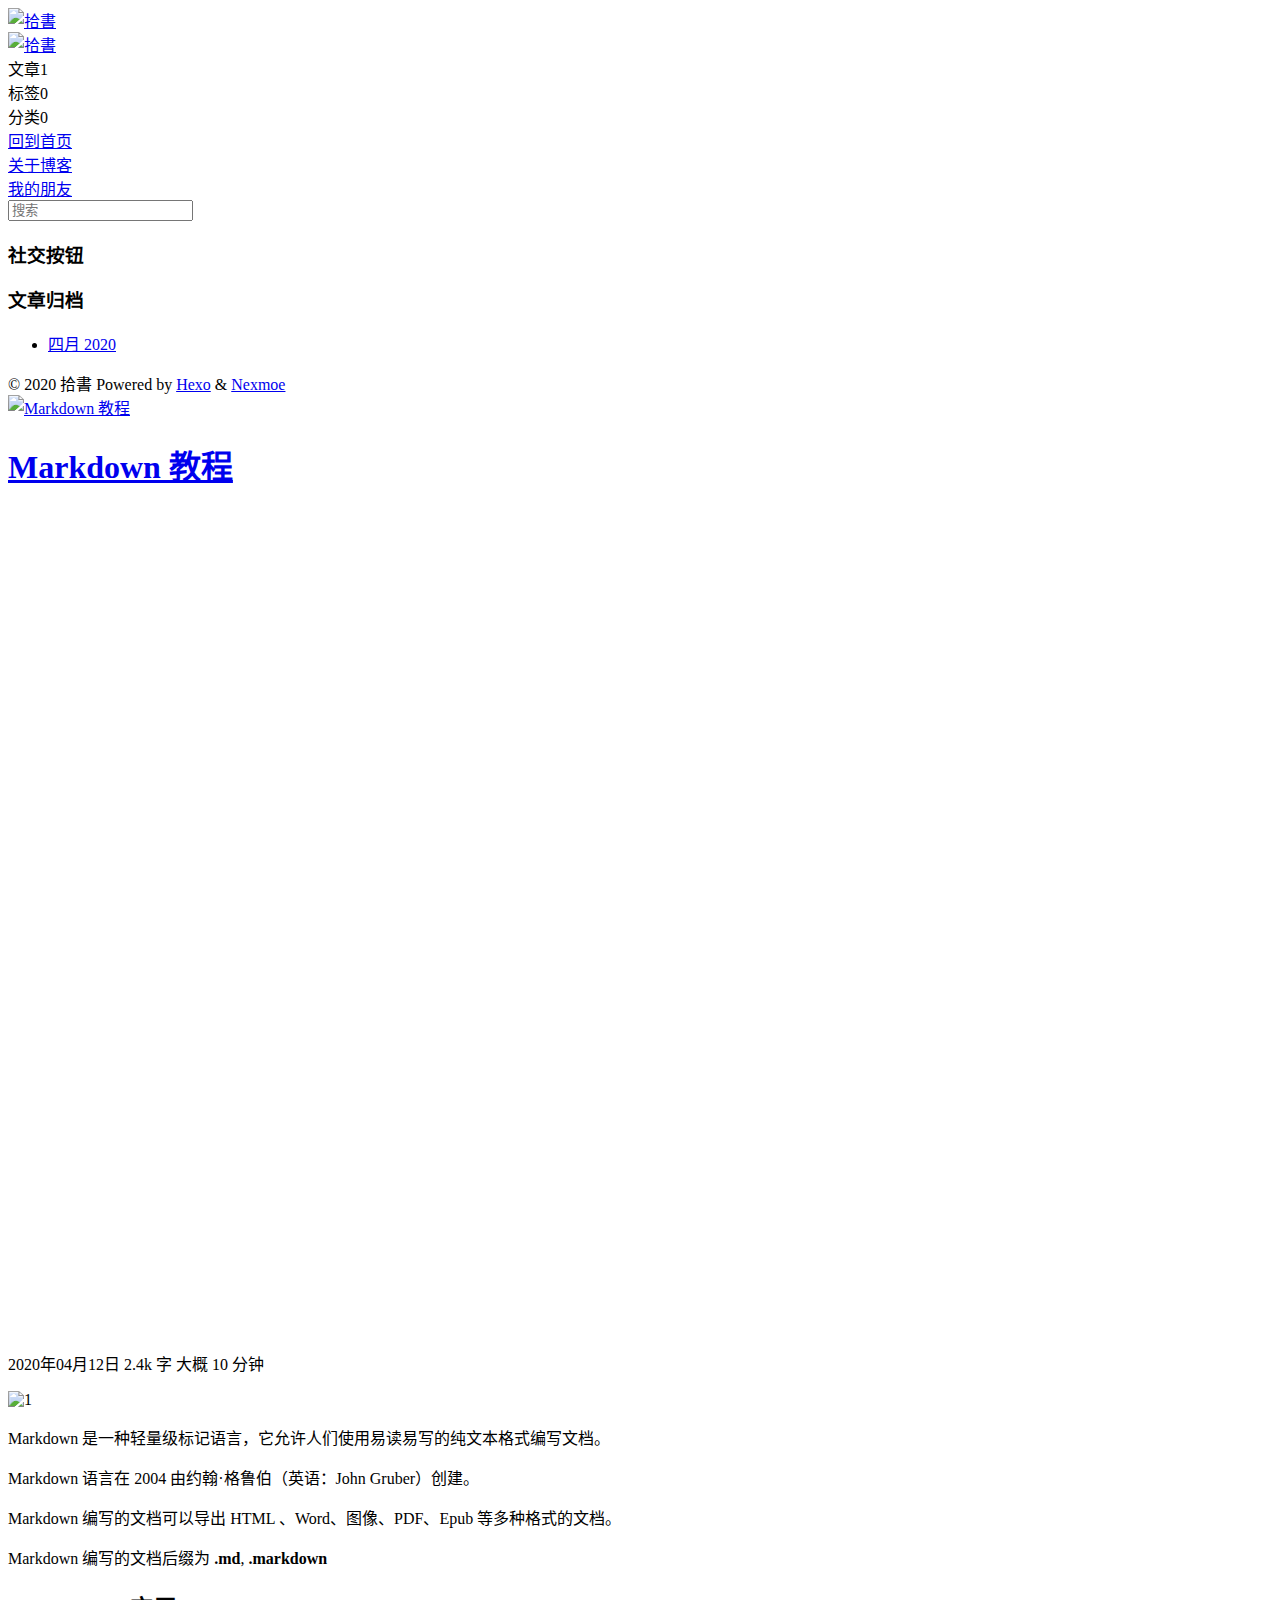
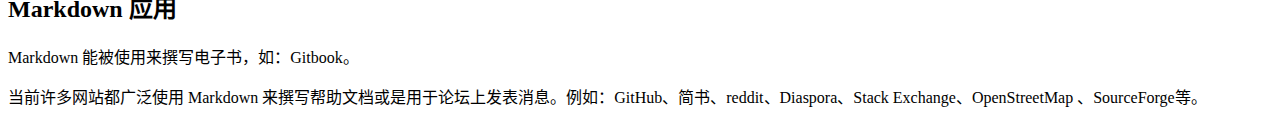
==== commit c1798bcd: "Site updated: 2020-04-12 14:27:21" ====
--- a/index.html
+++ b/index.html
@@ -1,27 +1,29 @@
 <!DOCTYPE html>
 
-<html lang="en">
+<html lang="zh-CN">
 
 <head>
   
-  <title>Hexo</title>
+  <title>拾書&#34;Blog</title>
   <meta charset="UTF-8">
-  <meta name="description" content="">
+  <meta name="description" content="心似平原放马，易放难收">
   <meta name="viewport" content="width=device-width, initial-scale=1, maximum-scale=5">
   
   
 
   <link rel="shortcut icon" href="/favicon.ico" type="image/png" />
-  <meta property="og:type" content="website">
-<meta property="og:title" content="Hexo">
-<meta property="og:url" content="http://yoursite.com/index.html">
-<meta property="og:site_name" content="Hexo">
-<meta property="og:locale" content="en_US">
-<meta property="article:author" content="John Doe">
+  <meta name="description" content="心似平原放马，易放难收">
+<meta property="og:type" content="website">
+<meta property="og:title" content="拾書&quot;Blog">
+<meta property="og:url" content="https://s7s7p7.github.io/index.html">
+<meta property="og:site_name" content="拾書&quot;Blog">
+<meta property="og:description" content="心似平原放马，易放难收">
+<meta property="og:locale" content="zh_CN">
+<meta property="article:author" content="拾書">
 <meta name="twitter:card" content="summary">
   <link rel="stylesheet" href="https://cdn.jsdelivr.net/combine/gh/nexmoe/nexmoe.github.io@latest/css/style.css,npm/highlight.js@9.15.8/styles/atom-one-dark.css,gh/nexmoe/nexmoe.github.io@latest/lib/mdui_043tiny/css/mdui.css,gh/nexmoe/nexmoe.github.io@latest/lib/iconfont/iconfont.css" crossorigin>
   
-  <!--<link rel="stylesheet" href="/css/style.css?v=1586610458518">-->
+  <!--<link rel="stylesheet" href="/css/style.css?v=1586672840895">-->
 
   
 <meta name="generator" content="Hexo 4.2.0"></head>
@@ -35,21 +37,21 @@
         <a mdui-drawer="{target: '#drawer', swipe: true}" title="menu" class="mdui-btn mdui-btn-icon mdui-ripple"><i class="mdui-icon nexmoefont icon-menu"></i></a>
         <div class="mdui-toolbar-spacer"></div>
         <!--<a href="javascript:;" class="mdui-btn mdui-btn-icon"><i class="mdui-icon material-icons">search</i></a>-->
-        <a href="/" title="John Doe" class="mdui-btn mdui-btn-icon"><img src="https://cdn.jsdelivr.net/gh/nexmoe/nexmoe.github.io@latest/images/avatar.png" alt="John Doe"></a>
+        <a href="/" title="拾書" class="mdui-btn mdui-btn-icon"><img src="https://cdn.jsdelivr.net/gh/nexmoe/nexmoe.github.io@latest/images/avatar.png" alt="拾書"></a>
        </div>
     </div>
   </div>
   <div id="nexmoe-header">
       <div class="nexmoe-drawer mdui-drawer" id="drawer">
     <div class="nexmoe-avatar mdui-ripple">
-        <a href="/" title="John Doe">
-            <img src="https://cdn.jsdelivr.net/gh/nexmoe/nexmoe.github.io@latest/images/avatar.png" alt="John Doe" alt="John Doe">
+        <a href="/" title="拾書">
+            <img src="https://cdn.jsdelivr.net/gh/nexmoe/nexmoe.github.io@latest/images/avatar.png" alt="拾書" alt="拾書">
         </a>
     </div>
     <div class="nexmoe-count">
-        <div><span>Articles</span>1</div>
-        <div><span>Tags</span>0</div>
-        <div><span>Categories</span>0</div>
+        <div><span>文章</span>1</div>
+        <div><span>标签</span>0</div>
+        <div><span>分类</span>0</div>
     </div>
     <div class="nexmoe-list mdui-list" mdui-collapse="{accordion: true}">
         
@@ -80,17 +82,17 @@
   <div class="nexmoe-widget-wrap">
     <div class="nexmoe-widget nexmoe-search">
         <form id="search_form" action_e="https://cn.bing.com/search?q=site:nexmoe.com" onsubmit="return search();">
-            <label><input id="search_value" name="q" type="search" placeholder="Search"></label>
+            <label><input id="search_value" name="q" type="search" placeholder="搜索"></label>
         </form>
     </div>
 </div>
   
   <div class="nexmoe-widget-wrap">
-    <h3 class="nexmoe-widget-title">Social</h3>
+    <h3 class="nexmoe-widget-title">社交按钮</h3>
     <div class="nexmoe-widget nexmoe-social">
-        <a class="mdui-ripple" href="https://space.bilibili.com/20238211" target="_blank" mdui-tooltip="{content: '哔哩哔哩'}" style="color: rgb(231, 106, 141);background-color: rgba(231, 106, 141, .15);">
+        <a class="mdui-ripple" href="https://space.bilibili.com/144721233" target="_blank" mdui-tooltip="{content: '哔哩哔哩'}" style="color: rgb(231, 106, 141);background-color: rgba(231, 106, 141, .15);">
             <i class="nexmoefont icon-bilibili"></i>
-        </a><a class="mdui-ripple" href="https://github.com/nexmoe/" target="_blank" mdui-tooltip="{content: 'GitHub'}" style="color: rgb(25, 23, 23);background-color: rgba(25, 23, 23, .15);">
+        </a><a class="mdui-ripple" href="https://s7s7p7.github.io/" target="_blank" mdui-tooltip="{content: 'GitHub'}" style="color: rgb(25, 23, 23);background-color: rgba(25, 23, 23, .15);">
             <i class="nexmoefont icon-github"></i>
         </a>
     </div>
@@ -103,9 +105,9 @@
   
   
   <div class="nexmoe-widget-wrap">
-    <h3 class="nexmoe-widget-title">Archive</h3>
+    <h3 class="nexmoe-widget-title">文章归档</h3>
     <div class="nexmoe-widget">
-      <ul class="archive-list"><li class="archive-list-item"><a class="archive-list-link" href="/archives/2020/04/">April 2020</a></li></ul>
+      <ul class="archive-list"><li class="archive-list-item"><a class="archive-list-link" href="/archives/2020/04/">四月 2020</a></li></ul>
     </div>
   </div>
 
@@ -113,7 +115,7 @@
   
 </aside>
     <div class="nexmoe-copyright">
-        &copy; 2020 John Doe
+        &copy; 2020 拾書
         Powered by <a href="http://hexo.io/" target="_blank">Hexo</a>
         & <a href="https://nexmoe.com/hexo-theme-nexmoe.html" target="_blank">Nexmoe</a>
     </div>
@@ -124,37 +126,30 @@
         <section class="nexmoe-posts">
     
     <div class="nexmoe-post">
-        <a href="/2020/04/11/hello-world/">
+        <a href="/2020/04/12/%E7%AC%AC%E4%B8%80%E7%AF%87/">
             
                 <div class="nexmoe-post-cover mdui-ripple" style="padding-bottom: 66.66666666666666%;"> 
-                    <img data-src="https://cdn.jsdelivr.net/gh/nexmoe/nexmoe.github.io@latest/images/cover/5c3aec85a4343.jpg" data-sizes="auto" alt="Hello World" class="lazyload">
-                    <h1>Hello World</h1>
+                    <img data-src="https://cdn.jsdelivr.net/gh/nexmoe/nexmoe.github.io@latest/images/cover/5c3aec85a4343.jpg" data-sizes="auto" alt="Markdown 教程" class="lazyload">
+                    <h1>Markdown 教程</h1>
                 </div>
             
         </a>
 
         <div class="nexmoe-post-meta">
-            <a><i class="nexmoefont icon-calendar-fill"></i>2020年04月11日</a>
-            <a><i class="nexmoefont icon-areachart"></i>73 字</a>
-            <a><i class="nexmoefont icon-time-circle-fill"></i>大概 1 分钟</a>
+            <a><i class="nexmoefont icon-calendar-fill"></i>2020年04月12日</a>
+            <a><i class="nexmoefont icon-areachart"></i>2.4k 字</a>
+            <a><i class="nexmoefont icon-time-circle-fill"></i>大概 10 分钟</a>
         </div>
 
         <article>
             
-                <p>Welcome to <a href="https://hexo.io/" target="_blank" rel="noopener">Hexo</a>! This is your very first post. Check <a href="https://hexo.io/docs/" target="_blank" rel="noopener">documentation</a> for more info. If you get any problems when using Hexo, you can find the answer in <a href="https://hexo.io/docs/troubleshooting.html" target="_blank" rel="noopener">troubleshooting</a> or you can ask me on <a href="https://github.com/hexojs/hexo/issues" target="_blank" rel="noopener">GitHub</a>.</p>
-<h2 id="Quick-Start"><a href="#Quick-Start" class="headerlink" title="Quick Start"></a>Quick Start</h2><h3 id="Create-a-new-post"><a href="#Create-a-new-post" class="headerlink" title="Create a new post"></a>Create a new post</h3><figure class="highlight bash"><table><tr><td class="gutter"><pre><span class="line">1</span><br></pre></td><td class="code"><pre><span class="line">$ hexo new <span class="string">"My New Post"</span></span><br></pre></td></tr></table></figure>
-
-<p>More info: <a href="https://hexo.io/docs/writing.html" target="_blank" rel="noopener">Writing</a></p>
-<h3 id="Run-server"><a href="#Run-server" class="headerlink" title="Run server"></a>Run server</h3><figure class="highlight bash"><table><tr><td class="gutter"><pre><span class="line">1</span><br></pre></td><td class="code"><pre><span class="line">$ hexo server</span><br></pre></td></tr></table></figure>
-
-<p>More info: <a href="https://hexo.io/docs/server.html" target="_blank" rel="noopener">Server</a></p>
-<h3 id="Generate-static-files"><a href="#Generate-static-files" class="headerlink" title="Generate static files"></a>Generate static files</h3><figure class="highlight bash"><table><tr><td class="gutter"><pre><span class="line">1</span><br></pre></td><td class="code"><pre><span class="line">$ hexo generate</span><br></pre></td></tr></table></figure>
-
-<p>More info: <a href="https://hexo.io/docs/generating.html" target="_blank" rel="noopener">Generating</a></p>
-<h3 id="Deploy-to-remote-sites"><a href="#Deploy-to-remote-sites" class="headerlink" title="Deploy to remote sites"></a>Deploy to remote sites</h3><figure class="highlight bash"><table><tr><td class="gutter"><pre><span class="line">1</span><br></pre></td><td class="code"><pre><span class="line">$ hexo deploy</span><br></pre></td></tr></table></figure>
-
-<p>More info: <a href="https://hexo.io/docs/one-command-deployment.html" target="_blank" rel="noopener">Deployment</a></p>
-
+                <p><img data-sizes="auto" data-src="https://www.runoob.com/wp-content/uploads/2019/03/iconfinder_markdown_298823.png" alt="1" class="lazyload">   </p>
+<p>Markdown 是一种轻量级标记语言，它允许人们使用易读易写的纯文本格式编写文档。</p>
+<p>Markdown 语言在 2004 由约翰·格鲁伯（英语：John Gruber）创建。</p>
+<p>Markdown 编写的文档可以导出 HTML 、Word、图像、PDF、Epub 等多种格式的文档。</p>
+<p>Markdown 编写的文档后缀为 <strong>.md</strong>, <strong>.markdown</strong></p>
+<h2 id="Markdown-应用"><a href="#Markdown-应用" class="headerlink" title="Markdown 应用"></a>Markdown 应用</h2><p>Markdown 能被使用来撰写电子书，如：Gitbook。</p>
+<p>当前许多网站都广泛使用 Markdown 来撰写帮助文档或是用于论坛上发表消息。例如：GitHub、简书、reddit、Diaspora、Stack Exchange、OpenStreetMap 、SourceForge等。</p>
             
         </article>
     </div>
@@ -165,7 +160,7 @@
   </div>
   <script src="https://cdn.jsdelivr.net/combine/npm/lazysizes@5.1.0/lazysizes.min.js,gh/highlightjs/cdn-release@9.15.8/build/highlight.min.js,npm/mdui@0.4.3/dist/js/mdui.min.js,gh/nexmoe/nexmoe.github.io@latest/js/app.js"></script>
 <script>hljs.initHighlightingOnLoad();</script>
-<!--<script src="/js/app.js?v=1586610458519"></script>-->
+<!--<script src="/js/app.js?v=1586672840896"></script>-->
 
 
     <script src="https://cdn.jsdelivr.net/gh/xtaodada/xtaodada.github.io@0.0.2/copy.js"></script>
